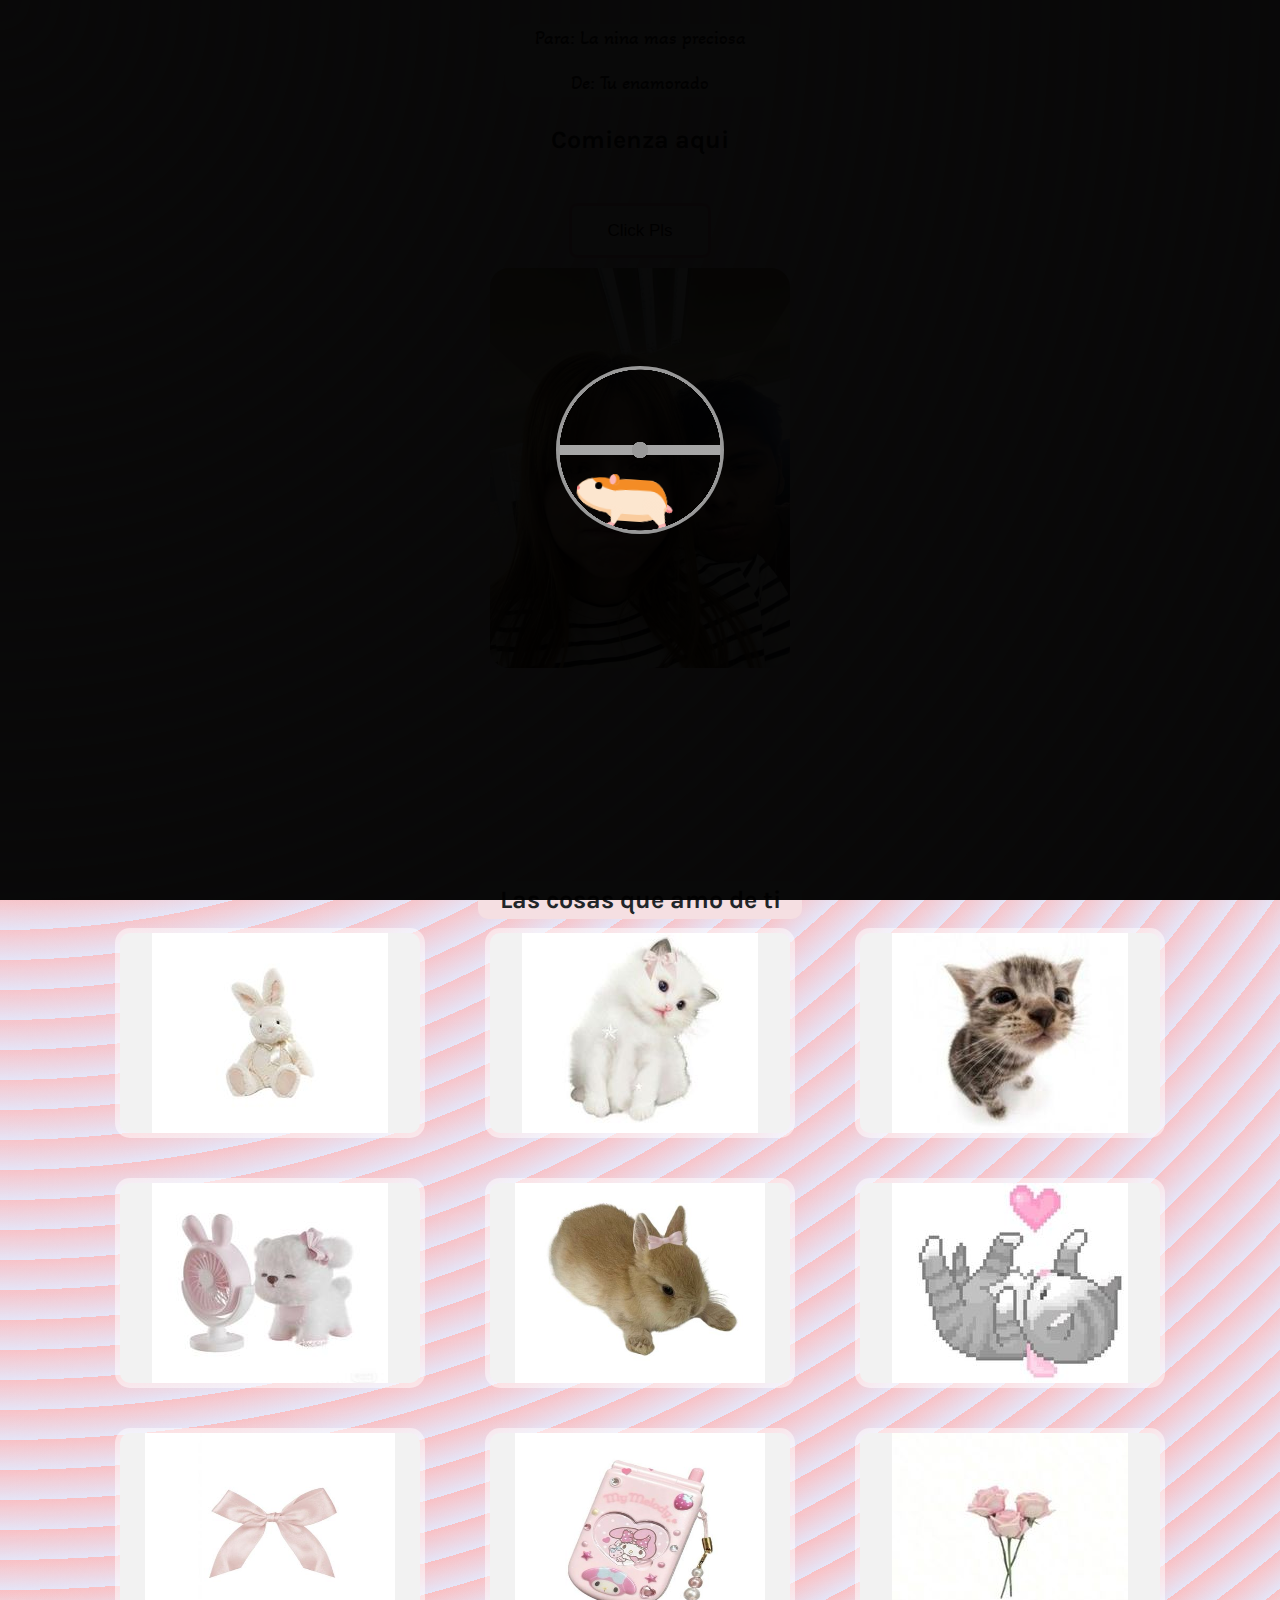
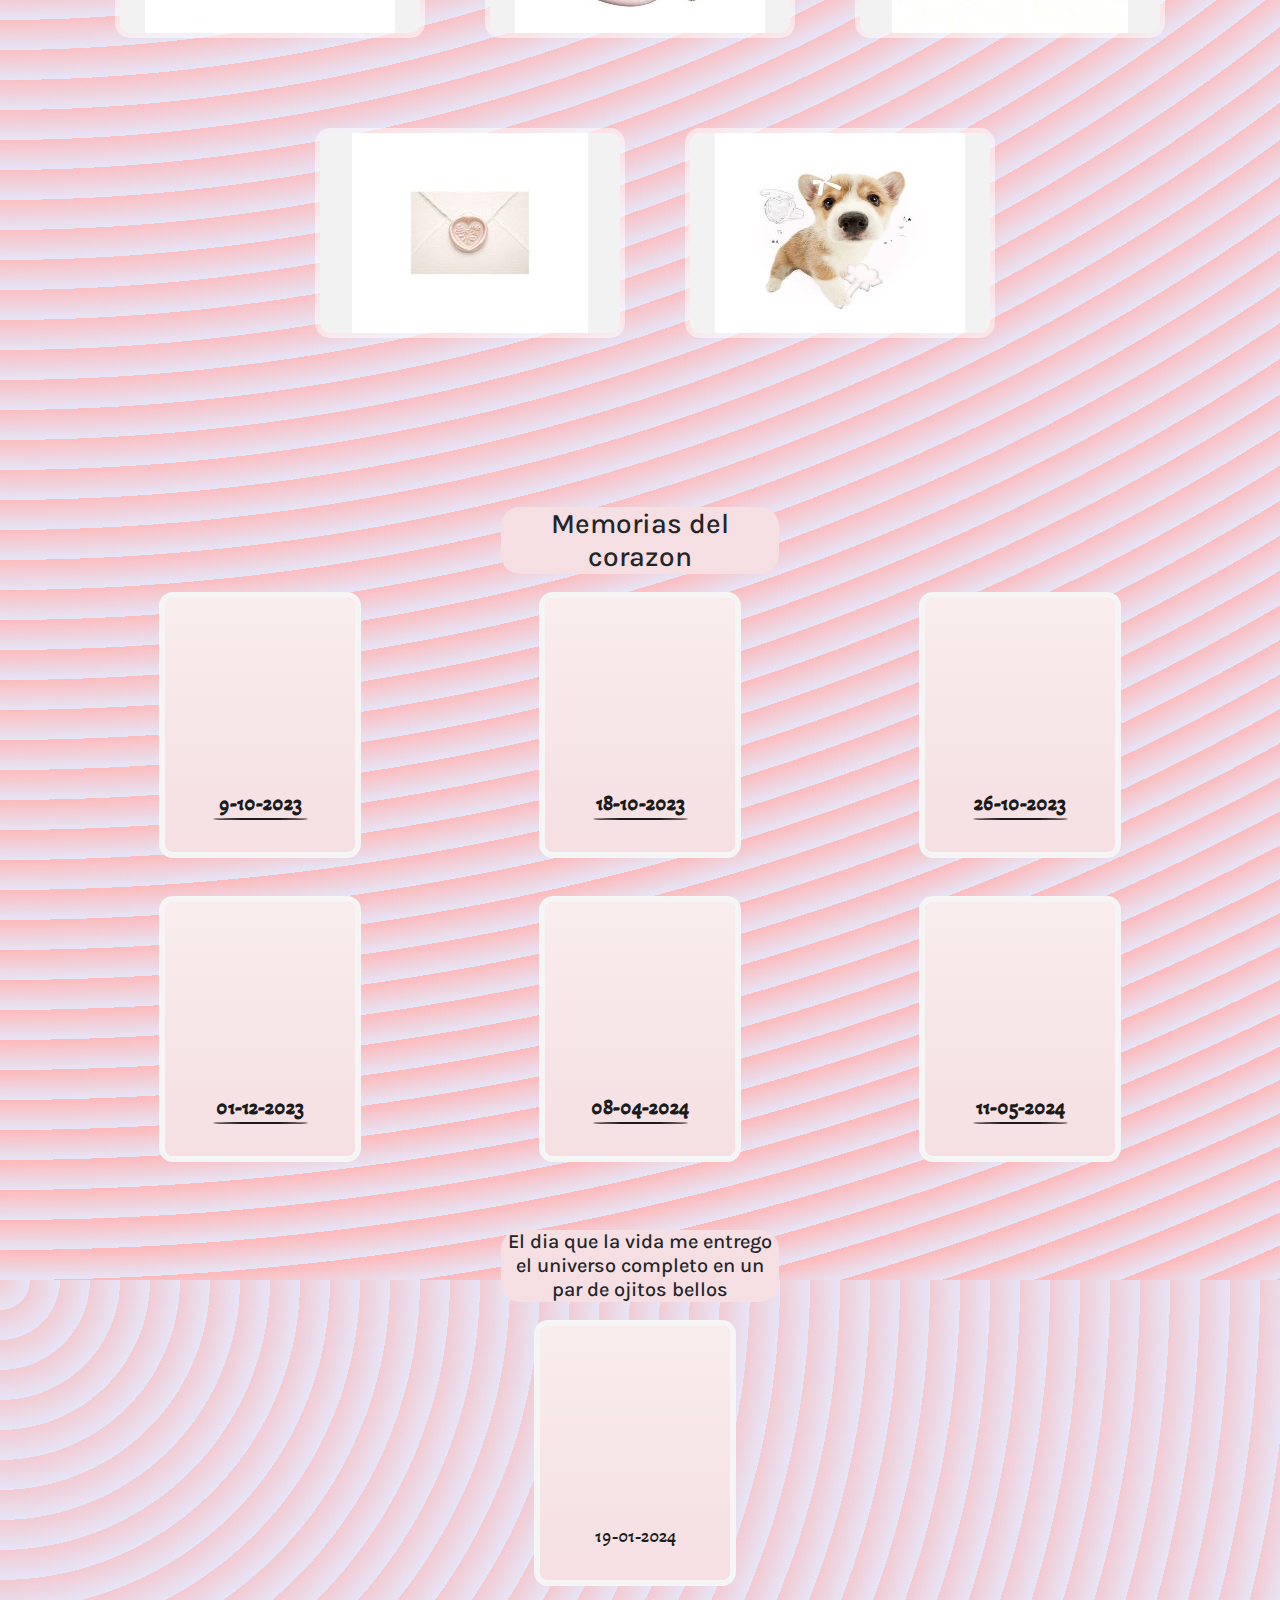
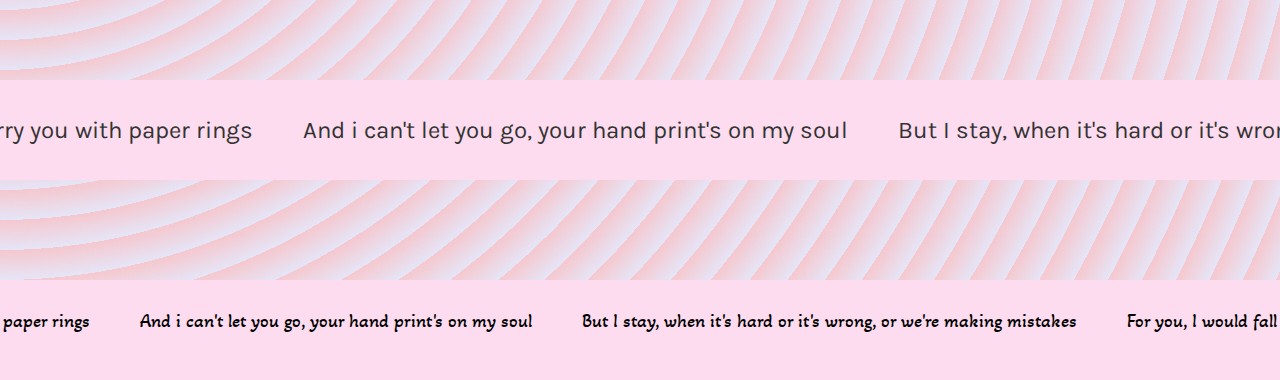
==== index.html @ 6e36f14a "update 1" ====
<!DOCTYPE html>
<html lang="es">
<head>
    <meta charset="UTF-8">
    <meta name="viewport" content="width=device-width, initial-scale=1.0">
    <link href="https://stackpath.bootstrapcdn.com/bootstrap/4.5.2/css/bootstrap.min.css" rel="stylesheet">
    <link rel="stylesheet" href="styles.css">
    <style>
        @import url('https://fonts.googleapis.com/css2?family=Akaya+Kanadaka&display=swap');
        @import url('https://fonts.googleapis.com/css2?family=Karla:ital,wght@0,200..800;1,200..800&display=swap');
        @import url('https://fonts.googleapis.com/css2?family=Playwrite+GB+S:ital,wght@0,300;1,300&display=swap');

    </style>
    <title>Like Daylight</title>
</head>
<body>

  <div id="welcome-screen" class="welcome-screen">
    <div aria-label="Orange and tan hamster running in a metal wheel" role="img" class="wheel-and-hamster">
        <div class="wheel"></div>
        <div class="hamster">
            <div class="hamster__body">
                <div class="hamster__head">
                    <div class="hamster__ear"></div>
                    <div class="hamster__eye"></div>
                    <div class="hamster__nose"></div>
                </div>
                <div class="hamster__limb hamster__limb--fr"></div>
                <div class="hamster__limb hamster__limb--fl"></div>
                <div class="hamster__limb hamster__limb--br"></div>
                <div class="hamster__limb hamster__limb--bl"></div>
                <div class="hamster__tail"></div>
            </div>
        </div>
        <div class="spoke"></div>
    </div>
</div>




    <div class="container"> 
        <body>
            <div id="welcome-screen" class="welcome-screen">
                <div aria-label="Orange and tan hamster running in a metal wheel" role="img" class="wheel-and-hamster">
                    <div class="wheel"></div>
                    <div class="hamster">
                        <div class="hamster__body">
                            <div class="hamster__head">
                                <div class="hamster__ear"></div>
                                <div class="hamster__eye"></div>
                                <div class="hamster__nose"></div>
                            </div>
                            <div class="hamster__limb hamster__limb--fr"></div>
                            <div class="hamster__limb hamster__limb--fl"></div>
                            <div class="hamster__limb hamster__limb--br"></div>
                            <div class="hamster__limb hamster__limb--bl"></div>
                            <div class="hamster__tail"></div>
                        </div>
                    </div>
                    <div class="spoke"></div>
                </div>
            </div>

<div class="container">
    <header class="text-center my-4">
        <div id="parade">
        <p>Para: La nina mas preciosa</p>
        <p>De: Tu enamorado</p>
        </div>
    </header>
    <div>
        <div>
            <header id="comienzo" class="text-center my-4">Comienza aqui</header>
        </div>
    </div> 
<div style="text-align: center;">
  <button id="myBtn">
    Click Pls
    <div class="star-1">
      <svg
        xmlns="http://www.w3.org/2000/svg"
        xml:space="preserve"
        version="1.1"
        style="shape-rendering:geometricPrecision; text-rendering:geometricPrecision; image-rendering:optimizeQuality; fill-rule:evenodd; clip-rule:evenodd"
        viewBox="0 0 784.11 815.53"
        xmlns:xlink="http://www.w3.org/1999/xlink"
      >
        <defs></defs>
        <g id="Layer_x0020_1">
          <metadata id="CorelCorpID_0Corel-Layer"></metadata>
          <path
            class="fil0"
            d="M392.05 0c-20.9,210.08 -184.06,378.41 -392.05,407.78 207.96,29.37 371.12,197.68 392.05,407.74 20.93,-210.06 184.09,-378.37 392.05,-407.74 -207.98,-29.38 -371.16,-197.69 -392.06,-407.78z"
          ></path>
        </g>
      </svg>
    </div>
    <div class="star-2">
      <svg
        xmlns="http://www.w3.org/2000/svg"
        xml:space="preserve"
        version="1.1"
        style="shape-rendering:geometricPrecision; text-rendering:geometricPrecision; image-rendering:optimizeQuality; fill-rule:evenodd; clip-rule:evenodd"
        viewBox="0 0 784.11 815.53"
        xmlns:xlink="http://www.w3.org/1999/xlink"
      >
        <defs></defs>
        <g id="Layer_x0020_1">
          <metadata id="CorelCorpID_0Corel-Layer"></metadata>
          <path
            class="fil0"
            d="M392.05 0c-20.9,210.08 -184.06,378.41 -392.05,407.78 207.96,29.37 371.12,197.68 392.05,407.74 20.93,-210.06 184.09,-378.37 392.05,-407.74 -207.98,-29.38 -371.16,-197.69 -392.06,-407.78z"
          ></path>
        </g>
      </svg>
    </div>
    <div class="star-3">
      <svg
        xmlns="http://www.w3.org/2000/svg"
        xml:space="preserve"
        version="1.1"
        style="shape-rendering:geometricPrecision; text-rendering:geometricPrecision; image-rendering:optimizeQuality; fill-rule:evenodd; clip-rule:evenodd"
        viewBox="0 0 784.11 815.53"
        xmlns:xlink="http://www.w3.org/1999/xlink"
      >
        <defs></defs>
        <g id="Layer_x0020_1">
          <metadata id="CorelCorpID_0Corel-Layer"></metadata>
          <path
            class="fil0"
            d="M392.05 0c-20.9,210.08 -184.06,378.41 -392.05,407.78 207.96,29.37 371.12,197.68 392.05,407.74 20.93,-210.06 184.09,-378.37 392.05,-407.74 -207.98,-29.38 -371.16,-197.69 -392.06,-407.78z"
          ></path>
        </g>
      </svg>
    </div>
    <div class="star-4">
      <svg
        xmlns="http://www.w3.org/2000/svg"
        xml:space="preserve"
        version="1.1"
        style="shape-rendering:geometricPrecision; text-rendering:geometricPrecision; image-rendering:optimizeQuality; fill-rule:evenodd; clip-rule:evenodd"
        viewBox="0 0 784.11 815.53"
        xmlns:xlink="http://www.w3.org/1999/xlink"
      >
        <defs></defs>
        <g id="Layer_x0020_1">
          <metadata id="CorelCorpID_0Corel-Layer"></metadata>
          <path
            class="fil0"
            d="M392.05 0c-20.9,210.08 -184.06,378.41 -392.05,407.78 207.96,29.37 371.12,197.68 392.05,407.74 20.93,-210.06 184.09,-378.37 392.05,-407.74 -207.98,-29.38 -371.16,-197.69 -392.06,-407.78z"
          ></path>
        </g>
      </svg>
    </div>
    <div class="star-5">
      <svg
        xmlns="http://www.w3.org/2000/svg"
        xml:space="preserve"
        version="1.1"
        style="shape-rendering:geometricPrecision; text-rendering:geometricPrecision; image-rendering:optimizeQuality; fill-rule:evenodd; clip-rule:evenodd"
        viewBox="0 0 784.11 815.53"
        xmlns:xlink="http://www.w3.org/1999/xlink"
      >
        <defs></defs>
        <g id="Layer_x0020_1">
          <metadata id="CorelCorpID_0Corel-Layer"></metadata>
          <path
            class="fil0"
            d="M392.05 0c-20.9,210.08 -184.06,378.41 -392.05,407.78 207.96,29.37 371.12,197.68 392.05,407.74 20.93,-210.06 184.09,-378.37 392.05,-407.74 -207.98,-29.38 -371.16,-197.69 -392.06,-407.78z"
          ></path>
        </g>
      </svg>
    </div>
    <div class="star-6">
      <svg
        xmlns="http://www.w3.org/2000/svg"
        xml:space="preserve"
        version="1.1"
        style="shape-rendering:geometricPrecision; text-rendering:geometricPrecision; image-rendering:optimizeQuality; fill-rule:evenodd; clip-rule:evenodd"
        viewBox="0 0 784.11 815.53"
        xmlns:xlink="http://www.w3.org/1999/xlink"
      >
        <defs></defs>
        <g id="Layer_x0020_1">
          <metadata id="CorelCorpID_0Corel-Layer"></metadata>
          <path
            class="fil0"
            d="M392.05 0c-20.9,210.08 -184.06,378.41 -392.05,407.78 207.96,29.37 371.12,197.68 392.05,407.74 20.93,-210.06 184.09,-378.37 392.05,-407.74 -207.98,-29.38 -371.16,-197.69 -392.06,-407.78z"
          ></path>
        </g>
      </svg>
    </div>
  </button>
</div>
<div id="myModal" class="modal">
  <div class="modal-content">
      <span class="close"></span>
      <p class="carta">Luz de mis dias. <br> <br>
        Te amo, tan solo son dos palabras que le han dado sentido a mi vida. Meses atras pudiera 
        haber leido esas palabras, y ninguna emocion abrazaria mi cuerpo, sin embargo ahora todo es
        diferente, dos palabras tomaron un significado tan grande e importante en mi corazon, porque salieron 
        de la voz de la mujer mas bella, inteligente, valiente, y preciosa de pies a cabeza. 
        Amarte es mas que una emocion, mas que una experiencia, mas que un sentimiento, ha sobrepasado todas las dimensiones
        existentes que es dificil explicar con exactitud el sentir de mi corazon al saber que te ama. 
        Si pudiera dar una definicion al como es estar en el cielo, solo tendria que sentarme a tu lado 
        y tomarte de la mano y mirarte a los ojos. <br>
        Han sido 9 meses desde que ese sentimiento invade mi alma, pero fueron suficientes 
        para darle a entender a mi corazon que eres el amor de mi vida. Desde el primer segundo 
        no caben dudas en mi, que me hagan dudar si quiero estar a tu lado hasta mi ulitmo dia aqui 
        en la tierra y en la eterna existencia. <br>
        Amarte por el resto de la eternidad no fue mi eleccion, fue mi destino, porque en ti encontre
        mas de lo que pude haber buscado. Encontre el corazon mas puro y noble, encontre a esa niña 
        pequeña que es tan lindo y tan facil de amar, encontre esos ojitos que se llenan de brillo cada que siente una emocion.
        Encontre los cachetitos mas golditos, apachurrables y bellos del universo, de cuales me he enamorado 
        perdidamente, encontre al amor hecho persona. Encontre al amor de mi vida.
        <br>
        Mi amochis, quiero pasar una eternidad a tu lado, prometo amarte sea cual sea la circunstancia, 
        amarte perdidamente, prometo quedarme aqui siempre.
        <br>
        <br>
        Te amo. 
        <br>
        <br>
        <br>
        Uriel

      </p>
  </div>
</div>

<div class="text-center">
    <img src="img/us.jpg" class="img-fluid" id="us" alt="">
</div>

<div class="text-center">
    <iframe style="border-radius:12px" src="https://open.spotify.com/embed/playlist/7jI9BRJhokbupntUz6KzYT?utm_source=generator" width="50%" height="152" frameBorder="0" allowfullscreen="" allow="autoplay; clipboard-write; encrypted-media; fullscreen; picture-in-picture" loading="lazy"></iframe>
</div>

<div>
    <div>
        <header id="lcqat" class="text-center my-4">Las cosas que amo de ti</header>
    </div>
</div>

<div class="row">
    <div class="col-sm-12 col-md-6 col-lg-4">
        <div class="card1">
            <img id="conejo" src="/img/conejo.jpg" alt="">
            <div class="card__content">
              <p class="card__title">Tus Ojitos</p>
              <p class="card__description">El color y el brillo de tus ojitos, me obligaron a no ver mas las estrellas, porque ahora tus ojos son incluso mas hermosos.</p>
            </div>
          </div>
    </div>

    <div class="col-sm-12 col-md-6 col-lg-4">
        <div class="card2">
            <img id="gatope2" src="/img/gatope2.jpg" alt="">
            <div class="card__content">
              <p class="card__title">Tus Labios</p>
              <p class="card__description">Tus labios rositas, tan espnjosos, tan lindos, estoy tan enamorado de ellos, que quiero besarlos por el resto de mi vida</p>
            </div>
          </div>
    </div>

    <div class="col-sm-12 col-md-6 col-lg-4">
        <div class="card3">
            <img id="elgatope" src="/img/elgatope.jpg" alt="">
            <div class="card__content">
              <p class="card__title">Tu sencillez</p>
              <p class="card__description">Tu capacidad de ser tan sencilla, tan noble, tan linda siempre, me tiene cautivado desde el primer segundo que te conozco</p>
            </div>
          </div>
    </div>
</div>

<div class="row">
    <div class="col-sm-12 col-md-6 col-lg-4">
        <div class="card4">
            <img id="epespejo" src="/img/epespejo.jpg" alt="">
            <div class="card__content">
              <p class="card__title">Tu inteligencia</p>
              <p class="card__description">Indudablemente tu inteligencia es algo que amo de ti, porque erez capaz de todo, y no hay nada que te impida cumplir tus deseos y metas</p>
            </div>
          </div>
    </div>
    <div class="col-sm-12 col-md-6 col-lg-4">
        <div class="card5">
            <img id="conejope" src="/img/conejope.jpg" alt="" style="width: 250px; ">
            <div class="card__content">
              <p class="card__title">Tu cabello</p>
              <p class="card__description">La razon por la cual cai perdidamente enamorado de ti. Tu cabello precioso, que parecen rayitos de luz, fue la razon por la que decidi entregar mi corazon en tus manos</p>
            </div>
          </div>
    </div>
    <div class="col-sm-12 col-md-6 col-lg-4">
        <div class="card6">
            <img id="gatojugando" src="/img/gatojugando.jpg" alt="">
            <div class="card__content">
              <p class="card__title">Tu panchis</p>
              <p class="card__description">Amo tu panchis, la amo mucho, me gusta mucho agarrartela, apretarte, hacerte cosquillas.</p>
            </div>
          </div>
    </div>
</div>

<div class="row">
    <div class="col-sm-12 col-md-6 col-lg-4">
        <div class="card7">
            <img id="mono" src="/img/mono.jpg" alt="" style="width: 250px; height: 200px;">
            <div class="card__content">
              <p class="card__title">Tu voz</p>
              <p class="card__description">Tu voz tan dulce y encantadora, capaz de enamorar a cualquiera en el mundo, es algo que me encanta de ti.</p>
            </div>
          </div>
    </div>
    <div class="col-sm-12 col-md-6 col-lg-4">
        <div class="card8">
            <img id="telefono" src="/img/telefono.jpg" alt="" style="width: 250px; height: 200px;">
            <div class="card__content">
              <p class="card__title">Tu sonrisa</p>
              <p class="card__description">La sonrisa mas bonita en el universo, que ha sido capaz de iluminar cada uno de mis dias, puedo adorarla por el resto de mi vida</p>
            </div>
          </div>
    </div>
    <div class="col-sm-12 col-md-6 col-lg-4">
        <div class="card9">
            <img id="rosas" src="/img/rosas.jpg" alt="">
            <div class="card__content">
              <p class="card__title">Tus cachetitos</p>
              <p class="card__description">Mi parte favorita jeje, no hay cachetitos mas golditos, hemochos, y tan suaves en este mundo como los tuyos, quiero apachurrarlos y besarlos siempre.</p>
            </div>
          </div>
    </div>
</div>

<div style="position: relative; left: 200px;" class="row">
    <div class="col-sm-12 col-md-6 col-lg-4">
        <div class="card10">
            <img id="carta" src="/img/carta.jpg" alt="">
            <div class="card__content">
              <p class="card__title">Tu corazon</p>
              <p class="card__description">Sin dudar, el corazon mas puro, noble, brillante, maravilloso, precioso y bonito, esta en ti, prometo cuidarlo, y estar siempre a tu lado.</p>
            </div>
          </div>
    </div>
    <div class="col-sm-12 col-md-6 col-lg-4">
        <div class="card11">
            <img id="perrope" src="/img/perrope.jpg" alt="" style="width: 250px; height: 200px;">
            <div class="card__content">
              <p class="card__title">A ti</p>
              <p class="card__description">Todo mi amor se resume a ti, por que te amo a ti solamente, amo cada parte de ti, lo que eres y lo que no eres, amo cada parte de tu alma y de tu ser, amo todo lo que pueda tratarse de ti, amo la vida porque eres parte de ella, te amo a ti.</p>
            </div>
          </div>
    </div>
</div>













</div>


<div class="container-2">
    <header class="text-center my-4">
        <div id="memdelcora">   
            <h3>Memorias del corazon</h3>
        </div>
    </header>


    <div class="row">
        <div class="col-sm-12 col-md-6 col-lg-4">
            <div class="memoria1">
                <div class="card-front">
                  <p class="title">9-10-2023</p>
                </div>
                <div class="card-back">
                  <img id="rec" src="/img/rec1.jpg" alt="">
                </div>
              </div>
        </div>
        <div class="col-sm-12 col-md-6 col-lg-4">
            <div class="memoria2">
                <div class="card-front">
                  <p class="title">18-10-2023</p>
                </div>
                <div class="card-back">
                  <img id="rec" src="/img/rec2.jpg" alt="">
                </div>
              </div>
        </div>
        <div class="col-sm-12 col-md-6 col-lg-4">
            <div class="memoria3">
                <div class="card-front">
                  <p class="title">26-10-2023</p>
                </div>
                <div class="card-back">
                  <img id="rec" src="/img/rec3.jpg" alt="">
                </div>
              </div>
        </div>
    </div>

    <div class="row">
        <div class="col-sm-12 col-md-6 col-lg-4">
          <div class="memoria4">
            <div class="card-front">
              <p class="title">01-12-2023</p>
            </div>
            <div class="card-back">
              <img id="rec" src="/img/rec4.jpg" alt="">
            </div>
          </div>
        </div>
        <div class="col-sm-12 col-md-6 col-lg-4">
          <div class="memoria5">
            <div class="card-front">
              <p class="title">08-04-2024</p>
            </div>
            <div class="card-back">
              <img id="rec" src="/img/rec5.jpg" alt="">
            </div>
          </div>
        </div>
        <div class="col-sm-12 col-md-6 col-lg-4">
          <div class="memoria6">
            <div class="card-front">
              <p class="title">11-05-2024</p>
            </div>
            <div class="card-back">
              <img id="rec" src="/img/rec6.jpg" alt="">
            </div>
          </div>
        </div>
    </div>
    <header style="position: relative; top: 100px;" class="text-center my-4">
      <div id="memdelcora">   
          <h5>El dia que la vida me entrego el universo completo en un par de ojitos bellos</h5>
      </div>
  </header>
  <div class="row">
  <div class="col-sm-12 col-md-6 col-lg-4">
    <div style="position: relative; " class="memoria7 ">
      <div class="card-front">
        <p class="tittle">19-01-2024</p>
      </div>
      <div class="card-back" style="display: flex; justify-content: center; align-items: center; height: 100%;">
        <img id="rec" src="img/rec7.jpg" alt="">
      </div>
    </div>
  </div>
</div>

<div class="row">
  <div class="col-sm-12 col-md-6 col-sm-12">
    <div class="slider-container">
      <div class="slider-text">
        <span id="sli" >I like shiny things but I'd marry you with paper rings</span>
        <span id="sli" >And i can't let you go, your hand print's on my soul</span>
        <span id="sli" >But I stay, when it's hard or it's wrong, or we're making mistakes</span>
        <span id="sli" >For you, I would fall from grace just to touch your face</span>
        <span id="sli" >All these people think love's for show, but I would die for you in secret</span>
        <span id="sli" >No more keepin' score now, I just keep you warm</span>
        <span id="sli" >And at every table, I'll save you a seat</span>
        <span id="sli" >I'm a fire and I'll keep your brittle heart warm if your cascade ocean wave blues come</span>
        <span id="sli" >Your'e my best friend</span>
        <span id="sli">I remember how we felt sitting by the water and every time I look at you. It's like the first time</span>
        <span id="sli">You can hear in ths silence. You can feel it on the way home. You can see it with the lights out</span>
        <span id="sli">And I know I make the same mistakes every time, bridges burn, I never learn, at least I did one thing</span>
        <span id="sli">I want to wear his initial on a chain round my neck, chain round my neck... not because he owns me, but 'cause he really knows me</span>
        <span id="sli">Squeeze my hand three times in the back of the taxi</span>
        <span id="sli">Can I go where you go? Can we always be this close?</span>
        <span id="sli">With your boots beneath my bed... forever is the sweetest con</span>
        <span id="sli">And all at once you are the one I have been waiting for, king of my heart, body and soul</span>
        <span id="sli">I hope I never lose you, hope it never ends, I'd never walk Cornelia Street again</span>
        <span id="sli">I once believed love would be burning red, but it's golden</span>
        <span id="sli">One single thread of gold tied me to you</span>
        <span id="sli">Please don't ever become a stranger who's laugh I could recognize anywhere</span>
        <span id="sli">Have I LOVE you twenty seconds or twenty years?</span>
        <span id="sli">All I know is a new found grace. All my days I'll know your face</span>
        <span id="sli">Long live the walls we crashed through, I had the time of my life with you</span>
        <span id="sli">My house of stone, your ivy grows, and now I'm covered in you</span>
        <span id="sli">Don't want no other shade of blue but you</span>
        <span id="sli">Say my name and everything just stops</span>
        <span id="sli">Baby all at once this is enough</span>
        <span id="sli">I'd like to hangout with you for my whole life</span>
        <span id="sli">Even in my worst times, you could see the best in me</span>
        <span id="sli">I had the best day with you today</span>
        <span id="sli">My waves meet you shore, ever and evermore</span>
        <span id="sli">I don't wanna think of anything else now that I thought of you</span>
        <span id="sli">All's well that ends well to end up with you</span>
    
      </div>
    </div>
  </div>
</div>

<div class="row">
  <div class="col-sm-12 col-md-6 col-sm-12">
    <div id="text-slider-container">
      <div id="text-slider">
        <p id="sli" >I like shiny things but I'd marry you with paper rings</p>
        <p id="sli" >And i can't let you go, your hand print's on my soul</p>
        <p id="sli" >But I stay, when it's hard or it's wrong, or we're making mistakes</p>
        <p id="sli" >For you, I would fall from grace just to touch your face</p>
        <p id="sli" >All these people think love's for show, but I would die for you in secret</p>
        <p id="sli" >No more keepin' score now, I just keep you warm</p>
        <p id="sli" >And at every table, I'll save you a seat</pan>
        <p id="sli" >I'm a fire and I'll keep your brittle heart warm if your cascade ocean wave blues come</>
        <p id="sli" >Your'e my best friend</p>
        <p id="sli">I remember how we felt sitting by the water and every time I look at you. It's like the first time</p>
        <p id="sli">You can hear in ths silence. You can feel it on the way home. You can see it with the lights out</p>
        <p id="sli">And I know I make the same mistakes every time, bridges burn, I never learn, at least I did one thing</p>
        <p id="sli">I want to wear his initial on a chain round my neck, chain round my neck... not because he owns me, but 'cause he really knows me</p>
        <p id="sli">Squeeze my hand three times in the back of the taxi</p>
        <p id="sli">Can I go where you go? Can we always be this close?</p>
        <p id="sli">With your boots beneath my bed... forever is the sweetest con</p>
        <p id="sli">And all at once you are the one I have been waiting for, king of my heart, body and soul</p>
        <p id="sli">I hope I never lose you, hope it never ends, I'd never walk Cornelia Street again</p>
        <p id="sli">I once believed love would be burning red, but it's golden</p>
        <p id="sli">One single thread of gold tied me to you</p>
        <p id="sli">Please don't ever become a stranger who's laugh I could recognize anywhere</span>
        <p id="sli">Have I LOVE you twenty seconds or twenty years?</>
        <p id="sli">All I know is a new found grace. All my days I'll know your face</>
        <p id="sli">Long live the walls we crashed through, I had the time of my life with you</>
        <p id="sli">My house of stone, your ivy grows, and now I'm covered in you</p>
        <p id="sli">Don't want no other shade of blue but you</p>
        <p id="sli">Say my name and everything just stops</p>
        <p id="sli">Baby all at once this is enough</p>
        <p id="sli">I'd like to hangout with you for my whole life</>
        <p id="sli">Even in my worst times, you could see the best in me</>
        <p id="sli">I had the best day with you today</p>
        <p id="sli">My waves meet you shore, ever and evermore</p>
        <p id="sli">I don't wanna think of anything else now that I thought of you</p>
        <p id="sli">All's well that ends well to end up with you</p>
      </div>
    </div>
    </div>
  </div>
</div>






</div>





<script src="https://code.jquery.com/jquery-3.5.1.slim.min.js"></script>
<script src="https://cdn.jsdelivr.net/npm/bootstrap@4.5.2/dist/js/bootstrap.bundle.min.js"></script>

<script>
  // Modal
var modal = document.getElementById("myModal");
var btn = document.getElementById("myBtn");
var span = document.getElementsByClassName("close")[0];

btn.onclick = function() {
    modal.style.display = "block";
}

span.onclick = function() {
    modal.style.display = "none";
}

window.onclick = function(event) {
    if (event.target == modal) {
        modal.style.display = "none";
    }
}
</script>

<script src="script.js"></script>





















</body>
</html>
---- styles.css ----
#parade{
    background-color: #f5dfe2;
    width: 25%;
    border-radius: 16px;
    text-align: center;
    font-size: 15px;
    margin: auto;
}
/* From Uiverse.io by MuhammadHasann */ 
button {
    position: relative;
    padding: 12px 35px;
    background: #fec195;
    font-size: 17px;
    font-weight: 500;
    color: #181818;
    border: 3px solid #fec195;
    border-radius: 8px;
    box-shadow: 0 0 0 #fec1958c;
    transition: all 0.3s ease-in-out;
    cursor: pointer;
  }
  
  .star-1 {
    position: absolute;
    top: 20%;
    left: 20%;
    width: 25px;
    height: auto;
    filter: drop-shadow(0 0 0 #fffdef);
    z-index: -5;
    transition: all 1s cubic-bezier(0.05, 0.83, 0.43, 0.96);
  }
  
  .star-2 {
    position: absolute;
    top: 45%;
    left: 45%;
    width: 15px;
    height: auto;
    filter: drop-shadow(0 0 0 #fffdef);
    z-index: -5;
    transition: all 1s cubic-bezier(0, 0.4, 0, 1.01);
  }
  
  .star-3 {
    position: absolute;
    top: 40%;
    left: 40%;
    width: 5px;
    height: auto;
    filter: drop-shadow(0 0 0 #fffdef);
    z-index: -5;
    transition: all 1s cubic-bezier(0, 0.4, 0, 1.01);
  }
  
  .star-4 {
    position: absolute;
    top: 20%;
    left: 40%;
    width: 8px;
    height: auto;
    filter: drop-shadow(0 0 0 #fffdef);
    z-index: -5;
    transition: all 0.8s cubic-bezier(0, 0.4, 0, 1.01);
  }
  
  .star-5 {
    position: absolute;
    top: 25%;
    left: 45%;
    width: 15px;
    height: auto;
    filter: drop-shadow(0 0 0 #fffdef);
    z-index: -5;
    transition: all 0.6s cubic-bezier(0, 0.4, 0, 1.01);
  }
  
  .star-6 {
    position: absolute;
    top: 5%;
    left: 50%;
    width: 5px;
    height: auto;
    filter: drop-shadow(0 0 0 #fffdef);
    z-index: -5;
    transition: all 0.8s ease;
  }
  
  button:hover {
    background: transparent;
    color: #fec195;
    box-shadow: 0 0 25px #fec1958c;
  }
  
  button:hover .star-1 {
    position: absolute;
    top: -80%;
    left: -30%;
    width: 25px;
    height: auto;
    filter: drop-shadow(0 0 10px #fffdef);
    z-index: 2;
  }
  
  button:hover .star-2 {
    position: absolute;
    top: -25%;
    left: 10%;
    width: 15px;
    height: auto;
    filter: drop-shadow(0 0 10px #fffdef);
    z-index: 2;
  }
  
  button:hover .star-3 {
    position: absolute;
    top: 55%;
    left: 25%;
    width: 5px;
    height: auto;
    filter: drop-shadow(0 0 10px #fffdef);
    z-index: 2;
  }
  
  button:hover .star-4 {
    position: absolute;
    top: 30%;
    left: 80%;
    width: 8px;
    height: auto;
    filter: drop-shadow(0 0 10px #fffdef);
    z-index: 2;
  }
  
  button:hover .star-5 {
    position: absolute;
    top: 25%;
    left: 115%;
    width: 15px;
    height: auto;
    filter: drop-shadow(0 0 10px #fffdef);
    z-index: 2;
  }
  
  button:hover .star-6 {
    position: absolute;
    top: 5%;
    left: 60%;
    width: 5px;
    height: auto;
    filter: drop-shadow(0 0 10px #fffdef);
    z-index: 2;
  }
  
  .fil0 {
    fill: #fffdef;
  }
  #us{
    width: 300px;
    position: relative;
    top: 30px;
    border-radius: 19px;
  }
  iframe{
    position: relative;
    top: 50px;
  }
  #lcqat{
    position: relative;
    top: 60px;
    background-color: #f5dfe2;
    width: 30%;
    margin: auto;
    border-radius: 10px;
  }
  .card1 {
    margin: auto;
    top: 50px;
    position: relative;
    width: 300px;
    height: 200px;
    background-color: #f2f2f2;
    border-radius: 10px;
    display: flex;
    align-items: center;
    justify-content: center;
    overflow: hidden;
    perspective: 1000px;
    box-shadow: 0 0 0 5px #ffffff80;
    transition: all 0.6s cubic-bezier(0.175, 0.885, 0.32, 1.275);
  }
  
  .card1 svg {
    width: 48px;
    fill: #333;
    transition: all 0.6s cubic-bezier(0.175, 0.885, 0.32, 1.275);
  }
  
  .card1:hover {
    transform: scale(1.05);
    box-shadow: 0 8px 16px rgba(255, 255, 255, 0.2);
  }
  
  .card__content {
    position: absolute;
    top: 0;
    left: 0;
    width: 100%;
    height: 100%;
    padding: 20px;
    box-sizing: border-box;
    background-color: #f2f2f2;
    transform: rotateX(-90deg);
    transform-origin: bottom;
    transition: all 0.6s cubic-bezier(0.175, 0.885, 0.32, 1.275);
  }
  
  .card1:hover .card__content {
    transform: rotateX(0deg);
  }
  
  .card__title {
    margin: 0;
    font-size: 24px;
    color: #333;
    font-weight: 700;
  }
  
  .card1:hover svg {
    scale: 0;
  }
  
  .card__description {
    margin: 10px 0 0;
    font-size: 14px;
    color: #777;
    line-height: 1.4;
  }
  .card2 {
    margin: auto;
    top: 50px;
    position: relative;
    width: 300px;
    height: 200px;
    background-color: #f2f2f2;
    border-radius: 10px;
    display: flex;
    align-items: center;
    justify-content: center;
    overflow: hidden;
    perspective: 1000px;
    box-shadow: 0 0 0 5px #ffffff80;
    transition: all 0.6s cubic-bezier(0.175, 0.885, 0.32, 1.275);
  }
  
  .card2 svg {
    width: 48px;
    fill: #333;
    transition: all 0.6s cubic-bezier(0.175, 0.885, 0.32, 1.275);
  }
  
  .card2:hover {
    transform: scale(1.05);
    box-shadow: 0 8px 16px rgba(255, 255, 255, 0.2);
  }
  
  .card__content {
    position: absolute;
    top: 0;
    left: 0;
    width: 100%;
    height: 100%;
    padding: 20px;
    box-sizing: border-box;
    background-color: #f2f2f2;
    transform: rotateX(-90deg);
    transform-origin: bottom;
    transition: all 0.6s cubic-bezier(0.175, 0.885, 0.32, 1.275);
  }
  
  .card2:hover .card__content {
    transform: rotateX(0deg);
  }
  
  .card__title {
    margin: 0;
    font-size: 24px;
    color: #333;
    font-weight: 700;
  }
  
  .card2:hover svg {
    scale: 0;
  }
  
  .card__description {
    margin: 10px 0 0;
    font-size: 14px;
    color: #777;
    line-height: 1.4;
  }
  .card3 {
    margin: auto;
    top: 50px;
    position: relative;
    width: 300px;
    height: 200px;
    background-color: #f2f2f2;
    border-radius: 10px;
    display: flex;
    align-items: center;
    justify-content: center;
    overflow: hidden;
    perspective: 1000px;
    box-shadow: 0 0 0 5px #ffffff80;
    transition: all 0.6s cubic-bezier(0.175, 0.885, 0.32, 1.275);
  }
  
  .card3 svg {
    width: 48px;
    fill: #333;
    transition: all 0.6s cubic-bezier(0.175, 0.885, 0.32, 1.275);
  }
  
  .card3:hover {
    transform: scale(1.05);
    box-shadow: 0 8px 16px rgba(255, 255, 255, 0.2);
  }
  
  .card__content {
    position: absolute;
    top: 0;
    left: 0;
    width: 100%;
    height: 100%;
    padding: 20px;
    box-sizing: border-box;
    background-color: #f2f2f2;
    transform: rotateX(-90deg);
    transform-origin: bottom;
    transition: all 0.6s cubic-bezier(0.175, 0.885, 0.32, 1.275);
  }
  
  .card3:hover .card__content {
    transform: rotateX(0deg);
  }
  
  .card__title {
    margin: 0;
    font-size: 24px;
    color: #333;
    font-weight: 700;
  }
  
  .card3:hover svg {
    scale: 0;
  }
  
  .card__description {
    margin: 10px 0 0;
    font-size: 14px;
    color: #777;
    line-height: 1.4;
  }
  .card4 {
    margin: auto;
    top: 100px;
    position: relative;
    width: 300px;
    height: 200px;
    background-color: #f2f2f2;
    border-radius: 10px;
    display: flex;
    align-items: center;
    justify-content: center;
    overflow: hidden;
    perspective: 1000px;
    box-shadow: 0 0 0 5px #ffffff80;
    transition: all 0.6s cubic-bezier(0.175, 0.885, 0.32, 1.275);
  }
  
  .card4 svg {
    width: 48px;
    fill: #333;
    transition: all 0.6s cubic-bezier(0.175, 0.885, 0.32, 1.275);
  }
  
  .card4:hover {
    transform: scale(1.05);
    box-shadow: 0 8px 16px rgba(255, 255, 255, 0.2);
  }
  
  .card__content {
    position: absolute;
    top: 0;
    left: 0;
    width: 100%;
    height: 100%;
    padding: 20px;
    box-sizing: border-box;
    background-color: #f2f2f2;
    transform: rotateX(-90deg);
    transform-origin: bottom;
    transition: all 0.6s cubic-bezier(0.175, 0.885, 0.32, 1.275);
  }
  
  .card4:hover .card__content {
    transform: rotateX(0deg);
  }
  
  .card__title {
    margin: 0;
    font-size: 24px;
    color: #333;
    font-weight: 700;
  }
  
  .card4:hover svg {
    scale: 0;
  }
  
  .card__description {
    margin: 10px 0 0;
    font-size: 14px;
    color: #777;
    line-height: 1.4;
  }
  .card5 {
    margin: auto;
    top: 100px;
    position: relative;
    width: 300px;
    height: 200px;
    background-color: #f2f2f2;
    border-radius: 10px;
    display: flex;
    align-items: center;
    justify-content: center;
    overflow: hidden;
    perspective: 1000px;
    box-shadow: 0 0 0 5px #ffffff80;
    transition: all 0.6s cubic-bezier(0.175, 0.885, 0.32, 1.275);
  }
  
  .card5 svg {
    width: 48px;
    fill: #333;
    transition: all 0.6s cubic-bezier(0.175, 0.885, 0.32, 1.275);
  }
  
  .card5:hover {
    transform: scale(1.05);
    box-shadow: 0 8px 16px rgba(255, 255, 255, 0.2);
  }
  
  .card__content {
    position: absolute;
    top: 0;
    left: 0;
    width: 100%;
    height: 100%;
    padding: 20px;
    box-sizing: border-box;
    background-color: #f2f2f2;
    transform: rotateX(-90deg);
    transform-origin: bottom;
    transition: all 0.6s cubic-bezier(0.175, 0.885, 0.32, 1.275);
  }
  
  .card5:hover .card__content {
    transform: rotateX(0deg);
  }
  
  .card__title {
    margin: 0;
    font-size: 24px;
    color: #333;
    font-weight: 700;
  }
  
  .card5:hover svg {
    scale: 0;
  }
  
  .card__description {
    margin: 10px 0 0;
    font-size: 14px;
    color: #777;
    line-height: 1.4;
  }
  .card6 {
    top: 100px;
    margin: auto;
    position: relative;
    width: 300px;
    height: 200px;
    background-color: #f2f2f2;
    border-radius: 10px;
    display: flex;
    align-items: center;
    justify-content: center;
    overflow: hidden;
    perspective: 1000px;
    box-shadow: 0 0 0 5px #ffffff80;
    transition: all 0.6s cubic-bezier(0.175, 0.885, 0.32, 1.275);
  }
  
  .card6 svg {
    width: 48px;
    fill: #333;
    transition: all 0.6s cubic-bezier(0.175, 0.885, 0.32, 1.275);
  }
  
  .card6:hover {
    transform: scale(1.05);
    box-shadow: 0 8px 16px rgba(255, 255, 255, 0.2);
  }
  
  .card__content {
    position: absolute;
    top: 0;
    left: 0;
    width: 100%;
    height: 100%;
    padding: 20px;
    box-sizing: border-box;
    background-color: #f2f2f2;
    transform: rotateX(-90deg);
    transform-origin: bottom;
    transition: all 0.6s cubic-bezier(0.175, 0.885, 0.32, 1.275);
  }
  
  .card6:hover .card__content {
    transform: rotateX(0deg);
  }
  
  .card__title {
    margin: 0;
    font-size: 24px;
    color: #333;
    font-weight: 700;
  }
  
  .card6:hover svg {
    scale: 0;
  }
  
  .card__description {
    margin: 10px 0 0;
    font-size: 14px;
    color: #777;
    line-height: 1.4;
  }
  .card7 {
    top: 150px;
    margin: auto;
    position: relative;
    width: 300px;
    height: 200px;
    background-color: #f2f2f2;
    border-radius: 10px;
    display: flex;
    align-items: center;
    justify-content: center;
    overflow: hidden;
    perspective: 1000px;
    box-shadow: 0 0 0 5px #ffffff80;
    transition: all 0.6s cubic-bezier(0.175, 0.885, 0.32, 1.275);
  }
  
  .card7 svg {
    width: 48px;
    fill: #333;
    transition: all 0.6s cubic-bezier(0.175, 0.885, 0.32, 1.275);
  }
  
  .card7:hover {
    transform: scale(1.05);
    box-shadow: 0 8px 16px rgba(255, 255, 255, 0.2);
  }
  
  .card__content {
    position: absolute;
    top: 0;
    left: 0;
    width: 100%;
    height: 100%;
    padding: 20px;
    box-sizing: border-box;
    background-color: #f2f2f2;
    transform: rotateX(-90deg);
    transform-origin: bottom;
    transition: all 0.6s cubic-bezier(0.175, 0.885, 0.32, 1.275);
  }
  
  .card7:hover .card__content {
    transform: rotateX(0deg);
  }
  
  .card__title {
    margin: 0;
    font-size: 24px;
    color: #333;
    font-weight: 700;
  }
  
  .card7:hover svg {
    scale: 0;
  }
  
  .card__description {
    margin: 10px 0 0;
    font-size: 14px;
    color: #777;
    line-height: 1.4;
  }
  .card8 {
    margin: auto;
    top: 150px;
    position: relative;
    width: 300px;
    height: 200px;
    background-color: #f2f2f2;
    border-radius: 10px;
    display: flex;
    align-items: center;
    justify-content: center;
    overflow: hidden;
    perspective: 1000px;
    box-shadow: 0 0 0 5px #ffffff80;
    transition: all 0.6s cubic-bezier(0.175, 0.885, 0.32, 1.275);
  }
  
  .card8 svg {
    width: 48px;
    fill: #333;
    transition: all 0.6s cubic-bezier(0.175, 0.885, 0.32, 1.275);
  }
  
  .card8:hover {
    transform: scale(1.05);
    box-shadow: 0 8px 16px rgba(255, 255, 255, 0.2);
  }
  
  .card__content {
    position: absolute;
    top: 0;
    left: 0;
    width: 100%;
    height: 100%;
    padding: 20px;
    box-sizing: border-box;
    background-color: #f2f2f2;
    transform: rotateX(-90deg);
    transform-origin: bottom;
    transition: all 0.6s cubic-bezier(0.175, 0.885, 0.32, 1.275);
  }
  
  .card8:hover .card__content {
    transform: rotateX(0deg);
  }
  
  .card__title {
    margin: 0;
    font-size: 24px;
    color: #333;
    font-weight: 700;
  }
  
  .card8:hover svg {
    scale: 0;
  }
  
  .card__description {
    margin: 10px 0 0;
    font-size: 14px;
    color: #777;
    line-height: 1.4;
  }
  .card9 {
    top: 150px;
    margin: auto;
    position: relative;
    width: 300px;
    height: 200px;
    background-color: #f2f2f2;
    border-radius: 10px;
    display: flex;
    align-items: center;
    justify-content: center;
    overflow: hidden;
    perspective: 1000px;
    box-shadow: 0 0 0 5px #ffffff80;
    transition: all 0.6s cubic-bezier(0.175, 0.885, 0.32, 1.275);
  }
  
  .card9 svg {
    width: 48px;
    fill: #333;
    transition: all 0.6s cubic-bezier(0.175, 0.885, 0.32, 1.275);
  }
  
  .card9:hover {
    transform: scale(1.05);
    box-shadow: 0 8px 16px rgba(255, 255, 255, 0.2);
  }
  
  .card__content {
    position: absolute;
    top: 0;
    left: 0;
    width: 100%;
    height: 100%;
    padding: 20px;
    box-sizing: border-box;
    background-color: #f2f2f2;
    transform: rotateX(-90deg);
    transform-origin: bottom;
    transition: all 0.6s cubic-bezier(0.175, 0.885, 0.32, 1.275);
  }
  
  .card9:hover .card__content {
    transform: rotateX(0deg);
  }
  
  .card__title {
    margin: 0;
    font-size: 24px;
    color: #333;
    font-weight: 700;
  }
  
  .card9:hover svg {
    scale: 0;
  }
  
  .card__description {
    margin: 10px 0 0;
    font-size: 14px;
    color: #777;
    line-height: 1.4;
  }
  .card10 {
    top: 250px;
    margin: auto;
    position: relative;
    width: 300px;
    height: 200px;
    background-color: #f2f2f2;
    border-radius: 10px;
    display: flex;
    align-items: center;
    justify-content: center;
    overflow: hidden;
    perspective: 1000px;
    box-shadow: 0 0 0 5px #ffffff80;
    transition: all 0.6s cubic-bezier(0.175, 0.885, 0.32, 1.275);
  }
  
  .card10 svg {
    width: 48px;
    fill: #333;
    transition: all 0.6s cubic-bezier(0.175, 0.885, 0.32, 1.275);
  }
  
  .card10:hover {
    transform: scale(1.05);
    box-shadow: 0 8px 16px rgba(255, 255, 255, 0.2);
  }
  
  .card__content {
    position: absolute;
    top: 0;
    left: 0;
    width: 100%;
    height: 100%;
    padding: 20px;
    box-sizing: border-box;
    background-color: #f2f2f2;
    transform: rotateX(-90deg);
    transform-origin: bottom;
    transition: all 0.6s cubic-bezier(0.175, 0.885, 0.32, 1.275);
  }
  
  .card10:hover .card__content {
    transform: rotateX(0deg);
  }
  
  .card__title {
    margin: 0;
    font-size: 24px;
    color: #333;
    font-weight: 700;
  }
  
  .card10:hover svg {
    scale: 0;
  }
  
  .card__description {
    margin: 10px 0 0;
    font-size: 14px;
    color: #777;
    line-height: 1.4;
  }
  .card11 {
    top: 250px;
    margin: auto;
    position: relative;
    width: 300px;
    height: 200px;
    background-color: #f2f2f2;
    border-radius: 10px;
    display: flex;
    align-items: center;
    justify-content: center;
    overflow: hidden;
    perspective: 1000px;
    box-shadow: 0 0 0 5px #ffffff80;
    transition: all 0.6s cubic-bezier(0.175, 0.885, 0.32, 1.275);
  }
  
  .card11 svg {
    width: 48px;
    fill: #333;
    transition: all 0.6s cubic-bezier(0.175, 0.885, 0.32, 1.275);
  }
  
  .card11:hover {
    transform: scale(1.05);
    box-shadow: 0 8px 16px rgba(255, 255, 255, 0.2);
  }
  
  .card__content {
    position: absolute;
    top: 0;
    left: 0;
    width: 100%;
    height: 100%;
    padding: 20px;
    box-sizing: border-box;
    background-color: #f2f2f2;
    transform: rotateX(-90deg);
    transform-origin: bottom;
    transition: all 0.6s cubic-bezier(0.175, 0.885, 0.32, 1.275);
  }
  
  .card11:hover .card__content {
    transform: rotateX(0deg);
  }
  
  .card__title {
    margin: 0;
    font-size: 24px;
    color: #333;
    font-weight: 700;
  }
  
  .card11:hover svg {
    scale: 0;
  }
  
  .card__description {
    margin: 10px 0 0;
    font-size: 14px;
    color: #777;
    line-height: 1.4;
  }

  footer{
    background-color: #f5dfe2;
  }
  
  #memdelcora{
    position: relative;
    top: 400px;
    background-color: #f5dfe2;
    max-width: 25%;
    margin: auto;
    border-radius: 19px;
  }
  .memoria1 {
    top: 400px;
    margin: auto;
    color: #1b1b1b;
    width: 190px;
    height: 254px;
    position: relative;
    outline: 6px solid #f5f5f5;
    border-radius: 8px;
    line-height: 150%;
    padding: 16px;
    background: #FFFFFF;
    background-blend-mode: multiply;
    background: linear-gradient(to top, #F5DFE2, #F9EDED);
    transition: background-color 1s ease-in-out;
    overflow: hidden;
  }
  
  .card-front {
    bottom: 16px;
    left: 0;
    position: absolute;
    width: 100%;
    text-align: center;
    transition: transform 1s cubic-bezier(0.785, 0.135, 0.150, 0.860);
  }
  
  .card-back {
    transform: translateX(120%);
    transition: transform 1s cubic-bezier(0.785, 0.135, 0.150, 0.860);
  }
  
  
  /*Text*/
  .title {
    font-size: 1.3rem;
    font-weight: bold;
  }
  /*Text divider*/
  .title::after {
    content: "";
    display: block;
    width: 50%;
    border-radius: 50%;
    height: 2px;
    margin: 2px auto;
    background-color: #1b1b1b;
  }
  
  
  /*Hover*/
  .memoria1:hover {
    background-color: #1b1b1b25;
  }
  
  .memoria1:hover .card-front {
    transform: translateX(-100%);
  }
  
  .memoria1:hover .card-back {
    transform: translateX(0);
  }
  
  #rec{
    width: 100%;
    height: 100%;
    position: relative; top: -25px;
  }
  .center-container{
    display: flex;
    justify-content: center;
    align-items: center;
    height: 25vh;
  }
  
  .memoria2 {
    top: 400px;
    margin: auto;
    color: #1b1b1b;
    width: 190px;
    height: 254px;
    position: relative;
    outline: 6px solid #f5f5f5;
    border-radius: 8px;
    line-height: 150%;
    padding: 16px;
    background: #FFFFFF;
    background-blend-mode: multiply;
    background: linear-gradient(to top, #F5DFE2, #F9EDED);
    transition: background-color 1s ease-in-out;
    overflow: hidden;
  }
  
  .card-front {
    bottom: 16px;
    left: 0;
    position: absolute;
    width: 100%;
    text-align: center;
    transition: transform 1s cubic-bezier(0.785, 0.135, 0.150, 0.860);
  }
  
  .card-back {
    transform: translateX(120%);
    transition: transform 1s cubic-bezier(0.785, 0.135, 0.150, 0.860);
  }
  
  
  /*Text*/
  .title {
    font-size: 1.3rem;
    font-weight: bold;
  }
  /*Text divider*/
  .title::after {
    content: "";
    display: block;
    width: 50%;
    border-radius: 50%;
    height: 2px;
    margin: 2px auto;
    background-color: #1b1b1b;
  }
  
  
  /*Hover*/
  .memoria2:hover {
    background-color: #1b1b1b25;
  }
  
  .memoria2:hover .card-front {
    transform: translateX(-100%);
  }
  
  .memoria2:hover .card-back {
    transform: translateX(0);
  }
  
  #rec{
    width: 100%;
    height: 100%;
    position: relative; top: -25px;
  }
  .center-container{
    display: flex;
    justify-content: center;
    align-items: center;
    height: 25vh;
  }
  /* */
  .memoria3 {
    top: 400px;
    margin: auto;
    color: #1b1b1b;
    width: 190px;
    height: 254px;
    position: relative;
    outline: 6px solid #f5f5f5;
    border-radius: 8px;
    line-height: 150%;
    padding: 16px;
    background: #FFFFFF;
    background-blend-mode: multiply;
    background: linear-gradient(to top, #F5DFE2, #F9EDED);
    transition: background-color 1s ease-in-out;
    overflow: hidden;
  }
  
  .card-front {
    bottom: 16px;
    left: 0;
    position: absolute;
    width: 100%;
    text-align: center;
    transition: transform 1s cubic-bezier(0.785, 0.135, 0.150, 0.860);
  }
  
  .card-back {
    transform: translateX(120%);
    transition: transform 1s cubic-bezier(0.785, 0.135, 0.150, 0.860);
  }
  
  
  /*Text*/
  .title {
    font-size: 1.3rem;
    font-weight: bold;
  }
  /*Text divider*/
  .title::after {
    content: "";
    display: block;
    width: 50%;
    border-radius: 50%;
    height: 2px;
    margin: 2px auto;
    background-color: #1b1b1b;
  }
  
  
  /*Hover*/
  .memoria3:hover {
    background-color: #1b1b1b25;
  }
  
  .memoria3:hover .card-front {
    transform: translateX(-100%);
  }
  
  .memoria3:hover .card-back {
    transform: translateX(0);
  }
  
  #rec{
    width: 100%;
    height: 100%;
    position: relative; top: -25px;
  }
  .center-container{
    display: flex;
    justify-content: center;
    align-items: center;
    height: 25vh;
  }
  .memoria4 {
    top: 450px;
    margin: auto;
    color: #1b1b1b;
    width: 190px;
    height: 254px;
    position: relative;
    outline: 6px solid #f5f5f5;
    border-radius: 8px;
    line-height: 150%;
    padding: 16px;
    background: #FFFFFF;
    background-blend-mode: multiply;
    background: linear-gradient(to top, #F5DFE2, #F9EDED);
    transition: background-color 1s ease-in-out;
    overflow: hidden;
  }

.card-front {
  bottom: 16px;
  left: 0;
  position: absolute;
  width: 100%;
  text-align: center;
  transition: transform 1s cubic-bezier(0.785, 0.135, 0.150, 0.860);
}

.card-back {
  transform: translateX(120%);
  transition: transform 1s cubic-bezier(0.785, 0.135, 0.150, 0.860);
}


/*Text*/
.title {
  font-size: 1.3rem;
  font-weight: bold;
}
/*Text divider*/
.title::after {
  content: "";
  display: block;
  width: 50%;
  border-radius: 50%;
  height: 2px;
  margin: 2px auto;
  background-color: #1b1b1b;
}


/*Hover*/
.memoria4:hover {
  background-color: #1b1b1b25;
}

.memoria4:hover .card-front {
  transform: translateX(-100%);
}

.memoria4:hover .card-back {
  transform: translateX(0);
}

#rec{
  width: 100%;
  height: 100%;
  position: relative; top: -25px;
}
.center-container{
  display: flex;
  justify-content: center;
  align-items: center;
  height: 25vh;
}


/* */
.memoria5 {
    top: 450px;
  margin: auto;
  color: #1b1b1b;
  width: 190px;
  height: 254px;
  position: relative;
  outline: 6px solid #f5f5f5;
  border-radius: 8px;
  line-height: 150%;
  padding: 16px;
  background: #FFFFFF;
  background-blend-mode: multiply;
  background: linear-gradient(to top, #F5DFE2, #F9EDED);
  transition: background-color 1s ease-in-out;
  overflow: hidden;
}

.card-front {
  bottom: 16px;
  left: 0;
  position: absolute;
  width: 100%;
  text-align: center;
  transition: transform 1s cubic-bezier(0.785, 0.135, 0.150, 0.860);
}

.card-back {
  transform: translateX(120%);
  transition: transform 1s cubic-bezier(0.785, 0.135, 0.150, 0.860);
}


/*Text*/
.title {
  font-size: 1.3rem;
  font-weight: bold;
}
/*Text divider*/
.title::after {
  content: "";
  display: block;
  width: 50%;
  border-radius: 50%;
  height: 2px;
  margin: 2px auto;
  background-color: #1b1b1b;
}


/*Hover*/
.memoria5:hover {
  background-color: #1b1b1b25;
}

.memoria5:hover .card-front {
  transform: translateX(-100%);
}

.memoria5:hover .card-back {
  transform: translateX(0);
}

#rec{
  width: 100%;
  height: 100%;
  position: relative; top: -25px;
}
.center-container{
  display: flex;
  justify-content: center;
  align-items: center;
  height: 25vh;
}

/* */
.memoria6{
top: 450px;
  margin: auto;
  color: #1b1b1b;
  width: 190px;
  height: 254px;
  position: relative;
  outline: 6px solid #f5f5f5;
  border-radius: 8px;
  line-height: 150%;
  padding: 16px;
  background: #FFFFFF;
  background-blend-mode: multiply;
  background: linear-gradient(to top, #F5DFE2, #F9EDED);
  transition: background-color 1s ease-in-out;
  overflow: hidden;
}

.card-front {
  bottom: 16px;
  left: 0;
  position: absolute;
  width: 100%;
  text-align: center;
  transition: transform 1s cubic-bezier(0.785, 0.135, 0.150, 0.860);
}

.card-back {
  transform: translateX(120%);
  transition: transform 1s cubic-bezier(0.785, 0.135, 0.150, 0.860);
}


/*Text*/
.title {
  font-size: 1.3rem;
  font-weight: bold;
}
/*Text divider*/
.title::after {
  content: "";
  display: block;
  width: 50%;
  border-radius: 50%;
  height: 2px;
  margin: 2px auto;
  background-color: #1b1b1b;
}


/*Hover*/
.memoria6:hover {
  background-color: #1b1b1b25;
}

.memoria6:hover .card-front {
  transform: translateX(-100%);
}

.memoria6:hover .card-back {
  transform: translateX(0);
}

#rec{
  width: 100%;
  height: 100%;
  position: relative; top: -25px;
}
.center-container{
  display: flex;
  justify-content: center;
  align-items: center;
  height: 25vh;
}
.memoria7 {
    top: 500px;
    margin: auto;
    left: 375px;
    color: #1b1b1b;
    width: 190px;
    height: 254px;
    position: relative;
    outline: 6px solid #f5f5f5;
    border-radius: 8px;
    line-height: 150%;
    padding: 16px;
    background: #FFFFFF;
    background-blend-mode: multiply;
    background: linear-gradient(to top, #F5DFE2, #F9EDED);
    transition: background-color 1s ease-in-out;
    overflow: hidden;
  }
  
  .card-front {
    bottom: 16px;
    left: 0;
    position: absolute;
    width: 100%;
    text-align: center;
    transition: transform 1s cubic-bezier(0.785, 0.135, 0.150, 0.860);
  }
  
  .card-back {
    transform: translateX(120%);
    transition: transform 1s cubic-bezier(0.785, 0.135, 0.150, 0.860);
  }
  
  
  /*Text*/
  .title {
    font-size: 1.3rem;
    font-weight: bold;
  }
  /*Text divider*/
  .title::after {
    content: "";
    display: block;
    width: 50%;
    border-radius: 50%;
    height: 2px;
    margin: 2px auto;
    background-color: #1b1b1b;
  }
  
  
  /*Hover*/
  .memoria7:hover {
    background-color: #1b1b1b25;
  }
  
  .memoria7:hover .card-front {
    transform: translateX(-100%);
  }
  
  .memoria7:hover .card-back {
    transform: translateX(0);
  }
  
  #rec{
    width: 100%;
    height: 100%;
    position: relative; top: -25px;
  }
  .center-container{
    display: flex;
    justify-content: center;
    align-items: center;
    height: 25vh;
  }
  .slider-container {
    position: relative;
    top: 600px;
    width: 1920px;
    height: 100px;
    display: flex;
    align-items: center;
    overflow: hidden;
    background-color: #fddcef;
    font-family: "Karla", sans-serif;
    font-size: 24px;
    color: #333;
    margin: 0;
    padding: 0;
    right: 400px;
  }
  
  .slider-text {
    display: flex;
    white-space: nowrap;
    animation: slide 180s linear infinite;
  }
  
  .slider-text span {
    padding-right: 50px; /* Espacio entre frases */
    font-family: 'Karla' sans-serif;

  }
  
  @keyframes slide {
    from {
        transform: translateX(0%);
    }
    to {
        transform: translateX(-100%);
    }
  }

  
/* SEGUNDO SLIDER */
#text-slider-container {
    position: relative;
    top: 700px;
    width: 1920px;
    height: 100px;
    display: flex;
    align-items: center;
    overflow: hidden;
    background-color: #fddcef;
    font-family: "Karla", sans-serif;
    font-size: 29px;
    color: #000000;
    margin: 0;
    text-align: center;
    right: 400px;
  }
  
  #text-slider {
    display: flex;
    white-space: nowrap;
    animation: slide-right 180s linear infinite;
  }
  
  #text-slider p {
    padding-right: 50px; /* Espacio entre frases */
    font-family: 'Karla' sans-serif;
  }
  
  @keyframes slide-right {
    from {
        transform: translateX(-100%);
    }
    to {
        transform: translateX(0%);
    }
  }

  .modal {
    display: none;
    position: fixed;
    z-index: 1;
    left: 0;
    top: 0;
    width: 100%;
    height: 100%;
    overflow: auto;
    background-color: rgba(0, 0, 0, 0.5);
}
.modal-content {
    background-color: #fff;
    margin: 15% auto;
    padding: 20px;
    border: 2px solid #888;
    width: 500px;
    text-align: center;
}
.close {
    color: #aaaa;
    float: right;
    font-size: 28px;
    font-weight: bold;
}
.close:hover, .close.focus {
    color: black;
    text-decoration: none;
    cursor: pointer;
}
button {
    position: relative;
    padding: 12px 35px;
    background: #F5DFE2;
    font-size: 17px;
    font-weight: 500;
    color: #181818;
    border: 3px solid #DFACBD;
    border-radius: 8px;
    box-shadow: 0 0 0 #fec1958c;
    transition: all 0.3s ease-in-out;
    cursor: pointer;
    top: 20px;
  }
  
  .star-1 {
    position: absolute;
    top: 20%;
    left: 20%;
    width: 25px;
    height: auto;
    filter: drop-shadow(0 0 0 #fffdef);
    z-index: -5;
    transition: all 1s cubic-bezier(0.05, 0.83, 0.43, 0.96);
  }
  
  .star-2 {
    position: absolute;
    top: 45%;
    left: 45%;
    width: 15px;
    height: auto;
    filter: drop-shadow(0 0 0 #fffdef);
    z-index: -5;
    transition: all 1s cubic-bezier(0, 0.4, 0, 1.01);
  }
  
  .star-3 {
    position: absolute;
    top: 40%;
    left: 40%;
    width: 5px;
    height: auto;
    filter: drop-shadow(0 0 0 #fffdef);
    z-index: -5;
    transition: all 1s cubic-bezier(0, 0.4, 0, 1.01);
  }
  
  .star-4 {
    position: absolute;
    top: 20%;
    left: 40%;
    width: 8px;
    height: auto;
    filter: drop-shadow(0 0 0 #fffdef);
    z-index: -5;
    transition: all 0.8s cubic-bezier(0, 0.4, 0, 1.01);
  }
  
  .star-5 {
    position: absolute;
    top: 25%;
    left: 45%;
    width: 15px;
    height: auto;
    filter: drop-shadow(0 0 0 #fffdef);
    z-index: -5;
    transition: all 0.6s cubic-bezier(0, 0.4, 0, 1.01);
  }
  
  .star-6 {
    position: absolute;
    top: 5%;
    left: 50%;
    width: 5px;
    height: auto;
    filter: drop-shadow(0 0 0 #fffdef);
    z-index: -5;
    transition: all 0.8s ease;
  }
  
  button:hover {
    background: transparent;
    color: #df8d9b;
    box-shadow: 0 0 25px #f796ef8c;
  }
  
  button:hover .star-1 {
    position: absolute;
    top: -80%;
    left: -30%;
    width: 25px;
    height: auto;
    filter: drop-shadow(0 0 10px #fffdef);
    z-index: 2;
  }
  
  button:hover .star-2 {
    position: absolute;
    top: -25%;
    left: 10%;
    width: 15px;
    height: auto;
    filter: drop-shadow(0 0 10px #fffdef);
    z-index: 2;
  }
  
  button:hover .star-3 {
    position: absolute;
    top: 55%;
    left: 25%;
    width: 5px;
    height: auto;
    filter: drop-shadow(0 0 10px #fffdef);
    z-index: 2;
  }
  
  button:hover .star-4 {
    position: absolute;
    top: 30%;
    left: 80%;
    width: 8px;
    height: auto;
    filter: drop-shadow(0 0 10px #fffdef);
    z-index: 2;
  }
  
  button:hover .star-5 {
    position: absolute;
    top: 25%;
    left: 115%;
    width: 15px;
    height: auto;
    filter: drop-shadow(0 0 10px #fffdef);
    z-index: 2;
  }
  
  button:hover .star-6 {
    position: absolute;
    top: 5%;
    left: 60%;
    width: 5px;
    height: auto;
    filter: drop-shadow(0 0 10px #fffdef);
    z-index: 2;
  }
  
  .fil0 {
    fill: #fffdef;
  }
  /* From Uiverse.io by Efrain2112 */ 
body {
    background-color: #e5e5f7;
    opacity: 1;
    width: 100%;
    height: 100%;
    background-image: repeating-radial-gradient(
        circle at 0 0,
        transparent 0,
        #e5e5f7 30px
      ),
      repeating-linear-gradient(#ffb5b58a, #ffb8b8);
  }
  p{
    font-family: "Akaya Kanadaka", system-ui;
    font-weight: 400;
    font-size: 19px;
    font-style: normal;
  
}
header{
    font-family: "Karla", sans-serif;
    font-optical-sizing: auto;
    font-weight: 700;
    font-size: 25px;
    font-style: normal;
}

.fade-out {
    opacity: 0;
    transition: opacity 0.5s ease-out;
  }
  

.welcome-screen {
    position: fixed;
    top: 0;
    left: 0;
    width: 100%;
    height: 100%;
    background-color: rgba(0, 0, 0, 0.8);
    display: flex;
    justify-content: center;
    align-items: center;
    z-index: 9999;
}

.wheel-and-hamster {
    --dur: 1s;
    position: relative;
    width: 12em;
    height: 12em;
    font-size: 14px;
  }
  
  .wheel,
  .hamster,
  .hamster div,
  .spoke {
    position: absolute;
  }
  
  .wheel,
  .spoke {
    border-radius: 50%;
    top: 0;
    left: 0;
    width: 100%;
    height: 100%;
  }
  
  .wheel {
    background: radial-gradient(100% 100% at center,hsla(0,0%,60%,0) 47.8%,hsl(0,0%,60%) 48%);
    z-index: 2;
  }
  
  .hamster {
    animation: hamster var(--dur) ease-in-out infinite;
    top: 50%;
    left: calc(50% - 3.5em);
    width: 7em;
    height: 3.75em;
    transform: rotate(4deg) translate(-0.8em,1.85em);
    transform-origin: 50% 0;
    z-index: 1;
  }
  
  .hamster__head {
    animation: hamsterHead var(--dur) ease-in-out infinite;
    background: hsl(30,90%,55%);
    border-radius: 70% 30% 0 100% / 40% 25% 25% 60%;
    box-shadow: 0 -0.25em 0 hsl(30,90%,80%) inset,
          0.75em -1.55em 0 hsl(30,90%,90%) inset;
    top: 0;
    left: -2em;
    width: 2.75em;
    height: 2.5em;
    transform-origin: 100% 50%;
  }
  
  .hamster__ear {
    animation: hamsterEar var(--dur) ease-in-out infinite;
    background: hsl(0,90%,85%);
    border-radius: 50%;
    box-shadow: -0.25em 0 hsl(30,90%,55%) inset;
    top: -0.25em;
    right: -0.25em;
    width: 0.75em;
    height: 0.75em;
    transform-origin: 50% 75%;
  }
  
  .hamster__eye {
    animation: hamsterEye var(--dur) linear infinite;
    background-color: hsl(0,0%,0%);
    border-radius: 50%;
    top: 0.375em;
    left: 1.25em;
    width: 0.5em;
    height: 0.5em;
  }
  
  .hamster__nose {
    background: hsl(0,90%,75%);
    border-radius: 35% 65% 85% 15% / 70% 50% 50% 30%;
    top: 0.75em;
    left: 0;
    width: 0.2em;
    height: 0.25em;
  }
  
  .hamster__body {
    animation: hamsterBody var(--dur) ease-in-out infinite;
    background: hsl(30,90%,90%);
    border-radius: 50% 30% 50% 30% / 15% 60% 40% 40%;
    box-shadow: 0.1em 0.75em 0 hsl(30,90%,55%) inset,
          0.15em -0.5em 0 hsl(30,90%,80%) inset;
    top: 0.25em;
    left: 2em;
    width: 4.5em;
    height: 3em;
    transform-origin: 17% 50%;
    transform-style: preserve-3d;
  }
  
  .hamster__limb--fr,
  .hamster__limb--fl {
    clip-path: polygon(0 0,100% 0,70% 80%,60% 100%,0% 100%,40% 80%);
    top: 2em;
    left: 0.5em;
    width: 1em;
    height: 1.5em;
    transform-origin: 50% 0;
  }
  
  .hamster__limb--fr {
    animation: hamsterFRLimb var(--dur) linear infinite;
    background: linear-gradient(hsl(30,90%,80%) 80%,hsl(0,90%,75%) 80%);
    transform: rotate(15deg) translateZ(-1px);
  }
  
  .hamster__limb--fl {
    animation: hamsterFLLimb var(--dur) linear infinite;
    background: linear-gradient(hsl(30,90%,90%) 80%,hsl(0,90%,85%) 80%);
    transform: rotate(15deg);
  }
  
  .hamster__limb--br,
  .hamster__limb--bl {
    border-radius: 0.75em 0.75em 0 0;
    clip-path: polygon(0 0,100% 0,100% 30%,70% 90%,70% 100%,30% 100%,40% 90%,0% 30%);
    top: 1em;
    left: 2.8em;
    width: 1.5em;
    height: 2.5em;
    transform-origin: 50% 30%;
  }
  
  .hamster__limb--br {
    animation: hamsterBRLimb var(--dur) linear infinite;
    background: linear-gradient(hsl(30,90%,80%) 90%,hsl(0,90%,75%) 90%);
    transform: rotate(-25deg) translateZ(-1px);
  }
  
  .hamster__limb--bl {
    animation: hamsterBLLimb var(--dur) linear infinite;
    background: linear-gradient(hsl(30,90%,90%) 90%,hsl(0,90%,85%) 90%);
    transform: rotate(-25deg);
  }
  
  .hamster__tail {
    animation: hamsterTail var(--dur) linear infinite;
    background: hsl(0,90%,85%);
    border-radius: 0.25em 50% 50% 0.25em;
    box-shadow: 0 -0.2em 0 hsl(0,90%,75%) inset;
    top: 1.5em;
    right: -0.5em;
    width: 1em;
    height: 0.5em;
    transform: rotate(30deg) translateZ(-1px);
    transform-origin: 0.25em 0.25em;
  }
  
  .spoke {
    animation: spoke var(--dur) linear infinite;
    background: radial-gradient(100% 100% at center,hsl(0,0%,60%) 4.8%,hsla(0,0%,60%,0) 5%),
          linear-gradient(hsla(0,0%,55%,0) 46.9%,hsl(0,0%,65%) 47% 52.9%,hsla(0,0%,65%,0) 53%) 50% 50% / 99% 99% no-repeat;
  }
  

/* Animations */
@keyframes hamster {
    from, to {
      transform: rotate(4deg) translate(-0.8em,1.85em);
    }
  
    50% {
      transform: rotate(0) translate(-0.8em,1.85em);
    }
  }
  
  @keyframes hamsterHead {
    from, 25%, 50%, 75%, to {
      transform: rotate(0);
    }
  
    12.5%, 37.5%, 62.5%, 87.5% {
      transform: rotate(8deg);
    }
  }
  
  @keyframes hamsterEye {
    from, 90%, to {
      transform: scaleY(1);
    }
  
    95% {
      transform: scaleY(0);
    }
  }
  
  @keyframes hamsterEar {
    from, 25%, 50%, 75%, to {
      transform: rotate(0);
    }
  
    12.5%, 37.5%, 62.5%, 87.5% {
      transform: rotate(12deg);
    }
  }
  
  @keyframes hamsterBody {
    from, 25%, 50%, 75%, to {
      transform: rotate(0);
    }
  
    12.5%, 37.5%, 62.5%, 87.5% {
      transform: rotate(-2deg);
    }
  }
  
  @keyframes hamsterFRLimb {
    from, 25%, 50%, 75%, to {
      transform: rotate(50deg) translateZ(-1px);
    }
  
    12.5%, 37.5%, 62.5%, 87.5% {
      transform: rotate(-30deg) translateZ(-1px);
    }
  }
  
  @keyframes hamsterFLLimb {
    from, 25%, 50%, 75%, to {
      transform: rotate(-30deg);
    }
  
    12.5%, 37.5%, 62.5%, 87.5% {
      transform: rotate(50deg);
    }
  }
  
  @keyframes hamsterBRLimb {
    from, 25%, 50%, 75%, to {
      transform: rotate(-60deg) translateZ(-1px);
    }
  
    12.5%, 37.5%, 62.5%, 87.5% {
      transform: rotate(20deg) translateZ(-1px);
    }
  }
  
  @keyframes hamsterBLLimb {
    from, 25%, 50%, 75%, to {
      transform: rotate(20deg);
    }
  
    12.5%, 37.5%, 62.5%, 87.5% {
      transform: rotate(-60deg);
    }
  }
  
  @keyframes hamsterTail {
    from, 25%, 50%, 75%, to {
      transform: rotate(30deg) translateZ(-1px);
    }
  
    12.5%, 37.5%, 62.5%, 87.5% {
      transform: rotate(10deg) translateZ(-1px);
    }
  }
  
  @keyframes spoke {
    from {
      transform: rotate(0);
    }
  
    to {
      transform: rotate(-1turn);
    }
  }
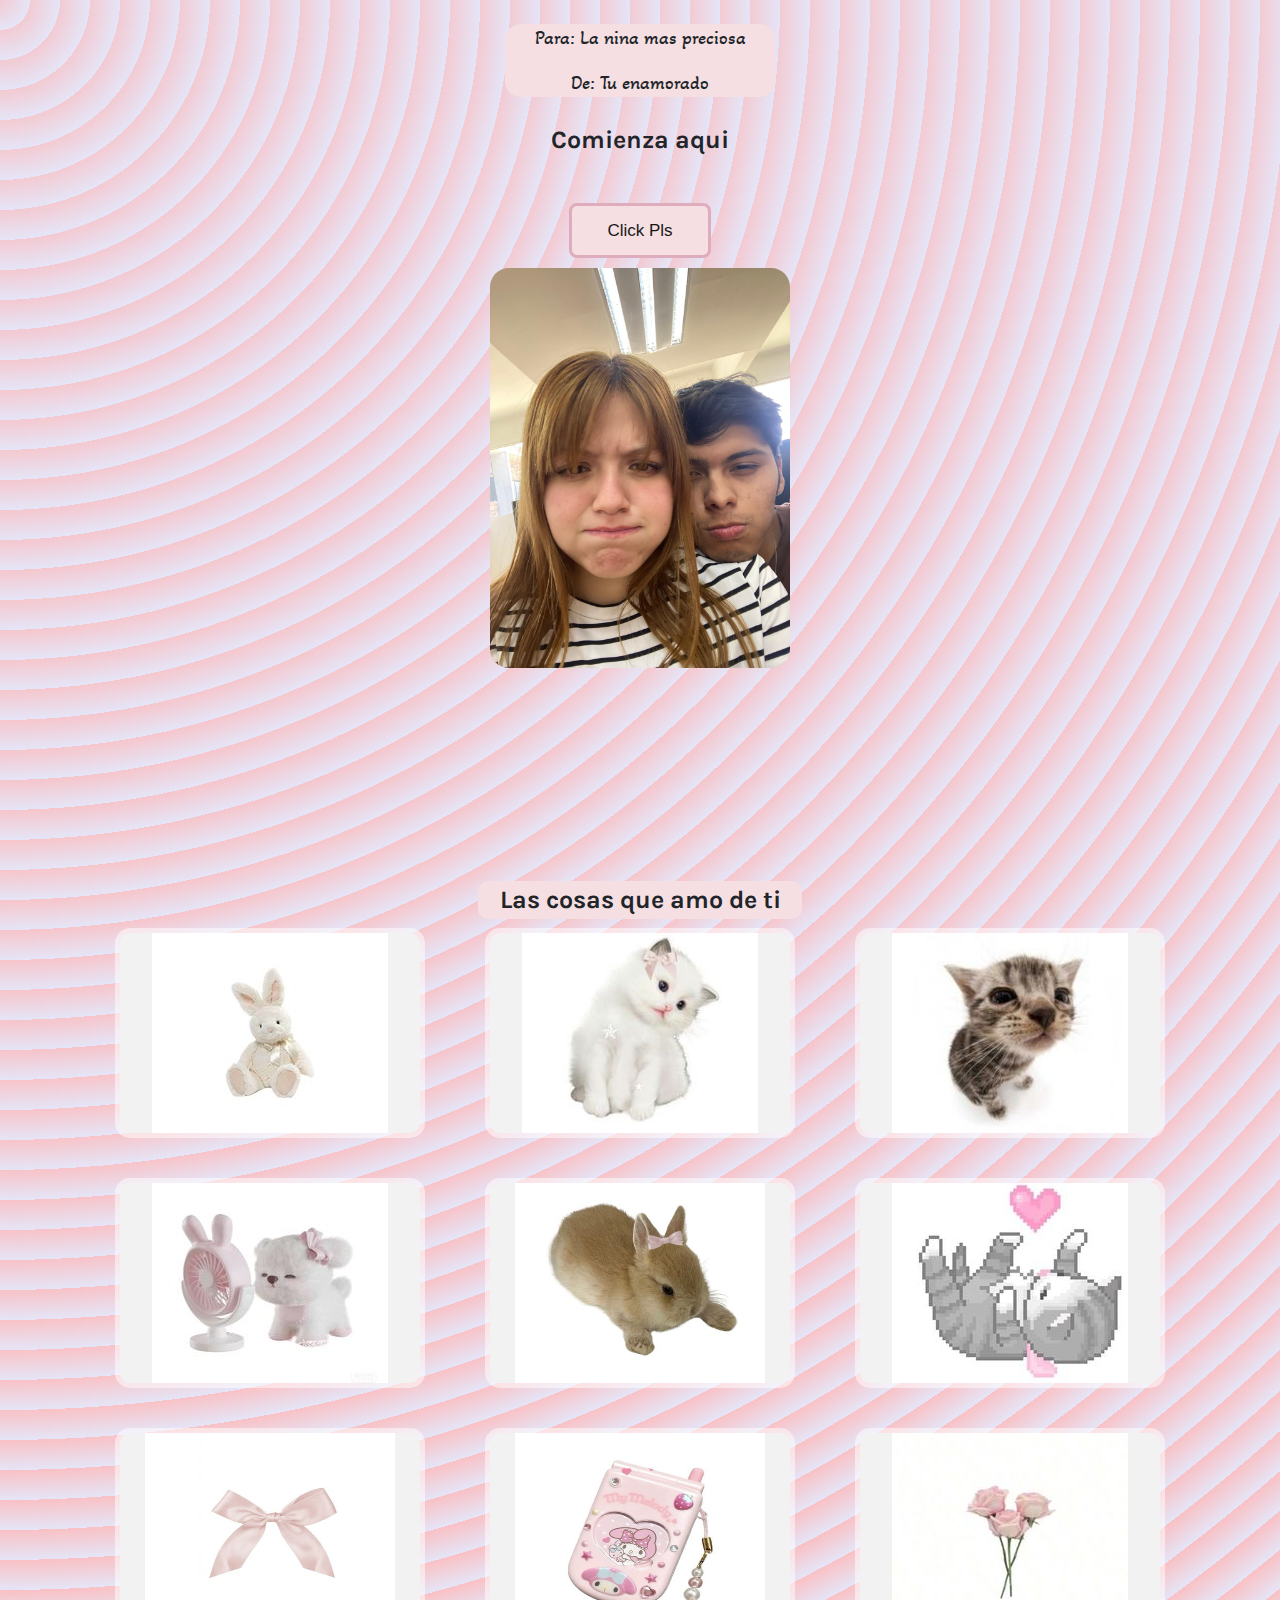
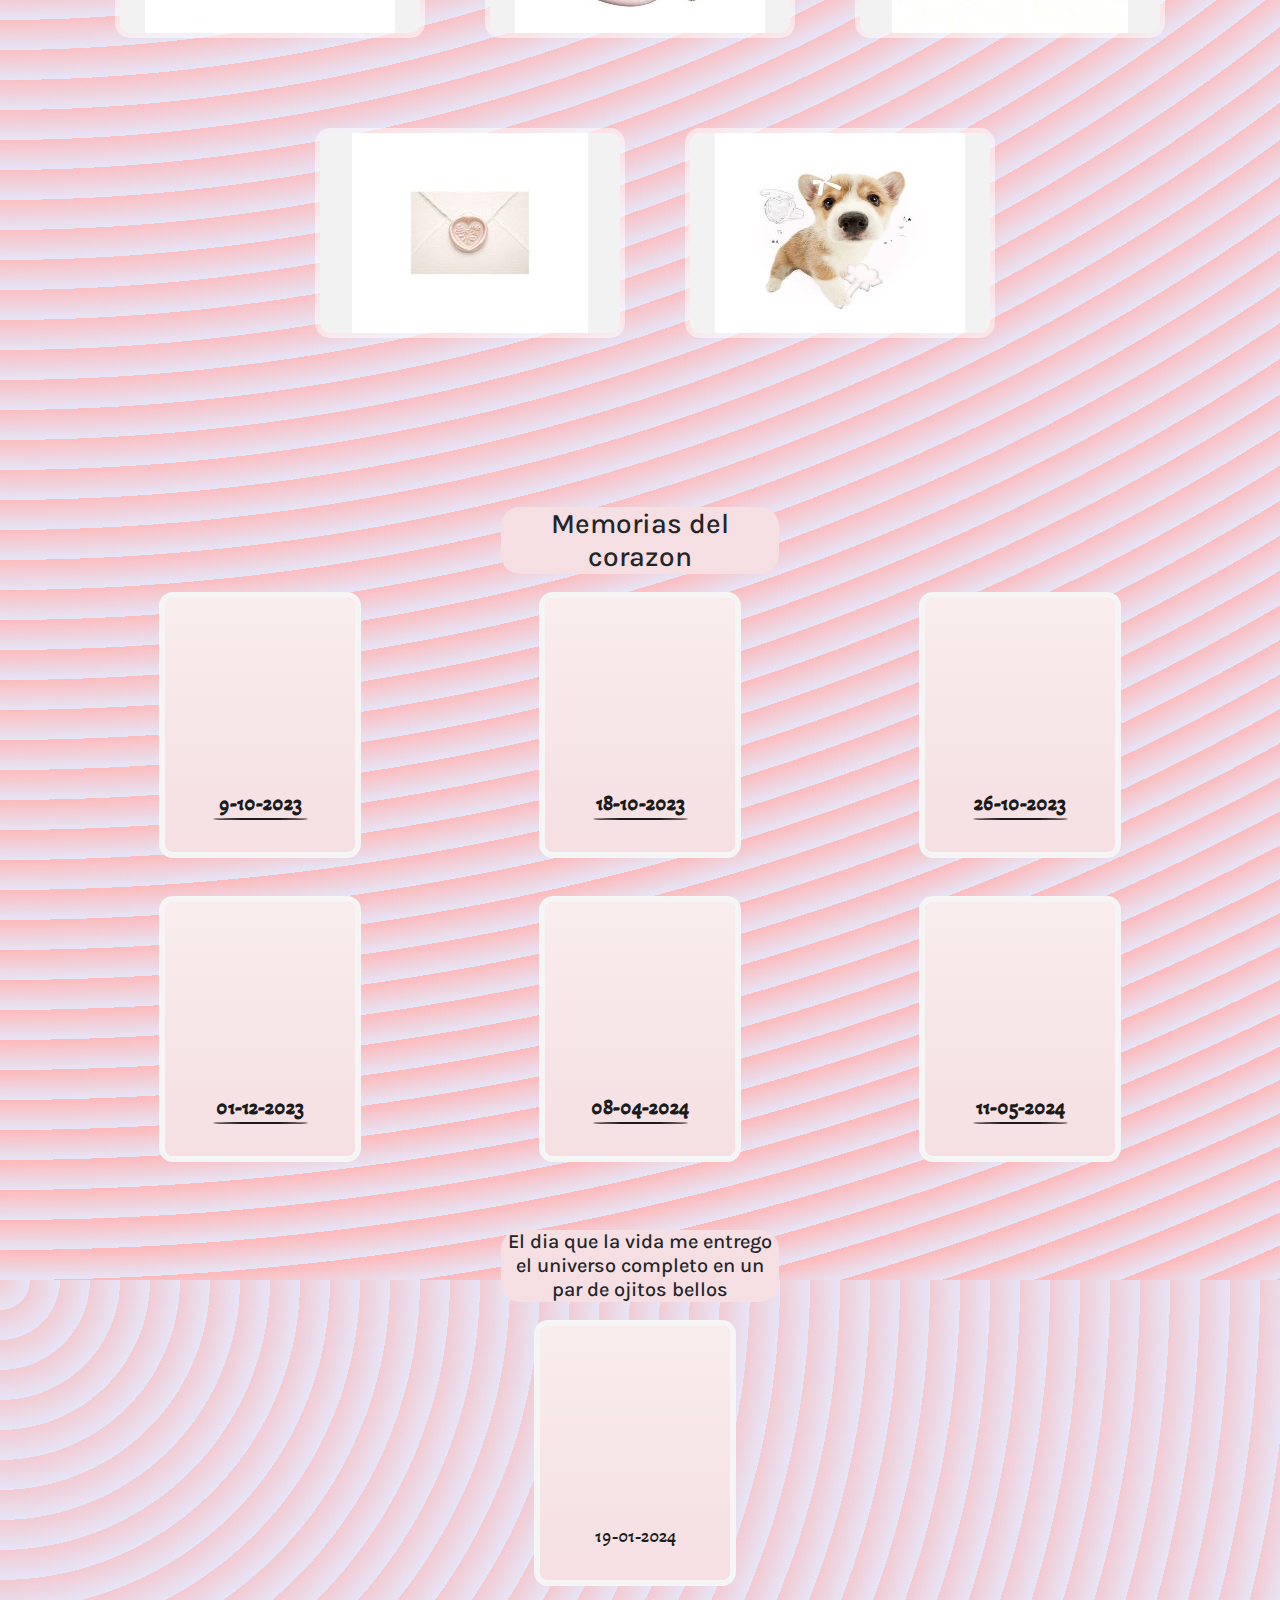
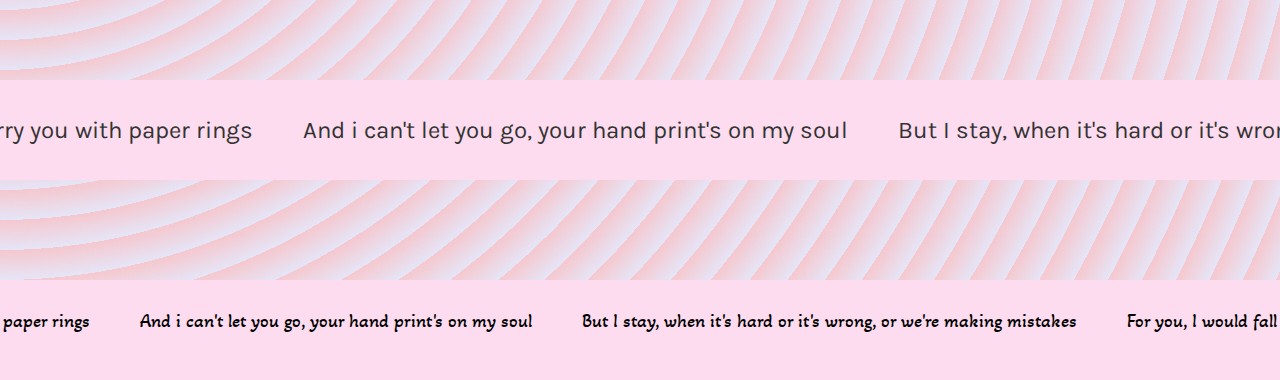
==== commit 1d0375e8: "update 2" ====
--- a/index.html
+++ b/index.html
@@ -40,27 +40,7 @@
 
 
     <div class="container"> 
-        <body>
-            <div id="welcome-screen" class="welcome-screen">
-                <div aria-label="Orange and tan hamster running in a metal wheel" role="img" class="wheel-and-hamster">
-                    <div class="wheel"></div>
-                    <div class="hamster">
-                        <div class="hamster__body">
-                            <div class="hamster__head">
-                                <div class="hamster__ear"></div>
-                                <div class="hamster__eye"></div>
-                                <div class="hamster__nose"></div>
-                            </div>
-                            <div class="hamster__limb hamster__limb--fr"></div>
-                            <div class="hamster__limb hamster__limb--fl"></div>
-                            <div class="hamster__limb hamster__limb--br"></div>
-                            <div class="hamster__limb hamster__limb--bl"></div>
-                            <div class="hamster__tail"></div>
-                        </div>
-                    </div>
-                    <div class="spoke"></div>
-                </div>
-            </div>
+
 
 <div class="container">
     <header class="text-center my-4">
--- a/styles.css
+++ b/styles.css
@@ -1692,295 +1692,3 @@
     font-style: normal;
 }
 
-.fade-out {
-    opacity: 0;
-    transition: opacity 0.5s ease-out;
-  }
-  
-
-.welcome-screen {
-    position: fixed;
-    top: 0;
-    left: 0;
-    width: 100%;
-    height: 100%;
-    background-color: rgba(0, 0, 0, 0.8);
-    display: flex;
-    justify-content: center;
-    align-items: center;
-    z-index: 9999;
-}
-
-.wheel-and-hamster {
-    --dur: 1s;
-    position: relative;
-    width: 12em;
-    height: 12em;
-    font-size: 14px;
-  }
-  
-  .wheel,
-  .hamster,
-  .hamster div,
-  .spoke {
-    position: absolute;
-  }
-  
-  .wheel,
-  .spoke {
-    border-radius: 50%;
-    top: 0;
-    left: 0;
-    width: 100%;
-    height: 100%;
-  }
-  
-  .wheel {
-    background: radial-gradient(100% 100% at center,hsla(0,0%,60%,0) 47.8%,hsl(0,0%,60%) 48%);
-    z-index: 2;
-  }
-  
-  .hamster {
-    animation: hamster var(--dur) ease-in-out infinite;
-    top: 50%;
-    left: calc(50% - 3.5em);
-    width: 7em;
-    height: 3.75em;
-    transform: rotate(4deg) translate(-0.8em,1.85em);
-    transform-origin: 50% 0;
-    z-index: 1;
-  }
-  
-  .hamster__head {
-    animation: hamsterHead var(--dur) ease-in-out infinite;
-    background: hsl(30,90%,55%);
-    border-radius: 70% 30% 0 100% / 40% 25% 25% 60%;
-    box-shadow: 0 -0.25em 0 hsl(30,90%,80%) inset,
-          0.75em -1.55em 0 hsl(30,90%,90%) inset;
-    top: 0;
-    left: -2em;
-    width: 2.75em;
-    height: 2.5em;
-    transform-origin: 100% 50%;
-  }
-  
-  .hamster__ear {
-    animation: hamsterEar var(--dur) ease-in-out infinite;
-    background: hsl(0,90%,85%);
-    border-radius: 50%;
-    box-shadow: -0.25em 0 hsl(30,90%,55%) inset;
-    top: -0.25em;
-    right: -0.25em;
-    width: 0.75em;
-    height: 0.75em;
-    transform-origin: 50% 75%;
-  }
-  
-  .hamster__eye {
-    animation: hamsterEye var(--dur) linear infinite;
-    background-color: hsl(0,0%,0%);
-    border-radius: 50%;
-    top: 0.375em;
-    left: 1.25em;
-    width: 0.5em;
-    height: 0.5em;
-  }
-  
-  .hamster__nose {
-    background: hsl(0,90%,75%);
-    border-radius: 35% 65% 85% 15% / 70% 50% 50% 30%;
-    top: 0.75em;
-    left: 0;
-    width: 0.2em;
-    height: 0.25em;
-  }
-  
-  .hamster__body {
-    animation: hamsterBody var(--dur) ease-in-out infinite;
-    background: hsl(30,90%,90%);
-    border-radius: 50% 30% 50% 30% / 15% 60% 40% 40%;
-    box-shadow: 0.1em 0.75em 0 hsl(30,90%,55%) inset,
-          0.15em -0.5em 0 hsl(30,90%,80%) inset;
-    top: 0.25em;
-    left: 2em;
-    width: 4.5em;
-    height: 3em;
-    transform-origin: 17% 50%;
-    transform-style: preserve-3d;
-  }
-  
-  .hamster__limb--fr,
-  .hamster__limb--fl {
-    clip-path: polygon(0 0,100% 0,70% 80%,60% 100%,0% 100%,40% 80%);
-    top: 2em;
-    left: 0.5em;
-    width: 1em;
-    height: 1.5em;
-    transform-origin: 50% 0;
-  }
-  
-  .hamster__limb--fr {
-    animation: hamsterFRLimb var(--dur) linear infinite;
-    background: linear-gradient(hsl(30,90%,80%) 80%,hsl(0,90%,75%) 80%);
-    transform: rotate(15deg) translateZ(-1px);
-  }
-  
-  .hamster__limb--fl {
-    animation: hamsterFLLimb var(--dur) linear infinite;
-    background: linear-gradient(hsl(30,90%,90%) 80%,hsl(0,90%,85%) 80%);
-    transform: rotate(15deg);
-  }
-  
-  .hamster__limb--br,
-  .hamster__limb--bl {
-    border-radius: 0.75em 0.75em 0 0;
-    clip-path: polygon(0 0,100% 0,100% 30%,70% 90%,70% 100%,30% 100%,40% 90%,0% 30%);
-    top: 1em;
-    left: 2.8em;
-    width: 1.5em;
-    height: 2.5em;
-    transform-origin: 50% 30%;
-  }
-  
-  .hamster__limb--br {
-    animation: hamsterBRLimb var(--dur) linear infinite;
-    background: linear-gradient(hsl(30,90%,80%) 90%,hsl(0,90%,75%) 90%);
-    transform: rotate(-25deg) translateZ(-1px);
-  }
-  
-  .hamster__limb--bl {
-    animation: hamsterBLLimb var(--dur) linear infinite;
-    background: linear-gradient(hsl(30,90%,90%) 90%,hsl(0,90%,85%) 90%);
-    transform: rotate(-25deg);
-  }
-  
-  .hamster__tail {
-    animation: hamsterTail var(--dur) linear infinite;
-    background: hsl(0,90%,85%);
-    border-radius: 0.25em 50% 50% 0.25em;
-    box-shadow: 0 -0.2em 0 hsl(0,90%,75%) inset;
-    top: 1.5em;
-    right: -0.5em;
-    width: 1em;
-    height: 0.5em;
-    transform: rotate(30deg) translateZ(-1px);
-    transform-origin: 0.25em 0.25em;
-  }
-  
-  .spoke {
-    animation: spoke var(--dur) linear infinite;
-    background: radial-gradient(100% 100% at center,hsl(0,0%,60%) 4.8%,hsla(0,0%,60%,0) 5%),
-          linear-gradient(hsla(0,0%,55%,0) 46.9%,hsl(0,0%,65%) 47% 52.9%,hsla(0,0%,65%,0) 53%) 50% 50% / 99% 99% no-repeat;
-  }
-  
-
-/* Animations */
-@keyframes hamster {
-    from, to {
-      transform: rotate(4deg) translate(-0.8em,1.85em);
-    }
-  
-    50% {
-      transform: rotate(0) translate(-0.8em,1.85em);
-    }
-  }
-  
-  @keyframes hamsterHead {
-    from, 25%, 50%, 75%, to {
-      transform: rotate(0);
-    }
-  
-    12.5%, 37.5%, 62.5%, 87.5% {
-      transform: rotate(8deg);
-    }
-  }
-  
-  @keyframes hamsterEye {
-    from, 90%, to {
-      transform: scaleY(1);
-    }
-  
-    95% {
-      transform: scaleY(0);
-    }
-  }
-  
-  @keyframes hamsterEar {
-    from, 25%, 50%, 75%, to {
-      transform: rotate(0);
-    }
-  
-    12.5%, 37.5%, 62.5%, 87.5% {
-      transform: rotate(12deg);
-    }
-  }
-  
-  @keyframes hamsterBody {
-    from, 25%, 50%, 75%, to {
-      transform: rotate(0);
-    }
-  
-    12.5%, 37.5%, 62.5%, 87.5% {
-      transform: rotate(-2deg);
-    }
-  }
-  
-  @keyframes hamsterFRLimb {
-    from, 25%, 50%, 75%, to {
-      transform: rotate(50deg) translateZ(-1px);
-    }
-  
-    12.5%, 37.5%, 62.5%, 87.5% {
-      transform: rotate(-30deg) translateZ(-1px);
-    }
-  }
-  
-  @keyframes hamsterFLLimb {
-    from, 25%, 50%, 75%, to {
-      transform: rotate(-30deg);
-    }
-  
-    12.5%, 37.5%, 62.5%, 87.5% {
-      transform: rotate(50deg);
-    }
-  }
-  
-  @keyframes hamsterBRLimb {
-    from, 25%, 50%, 75%, to {
-      transform: rotate(-60deg) translateZ(-1px);
-    }
-  
-    12.5%, 37.5%, 62.5%, 87.5% {
-      transform: rotate(20deg) translateZ(-1px);
-    }
-  }
-  
-  @keyframes hamsterBLLimb {
-    from, 25%, 50%, 75%, to {
-      transform: rotate(20deg);
-    }
-  
-    12.5%, 37.5%, 62.5%, 87.5% {
-      transform: rotate(-60deg);
-    }
-  }
-  
-  @keyframes hamsterTail {
-    from, 25%, 50%, 75%, to {
-      transform: rotate(30deg) translateZ(-1px);
-    }
-  
-    12.5%, 37.5%, 62.5%, 87.5% {
-      transform: rotate(10deg) translateZ(-1px);
-    }
-  }
-  
-  @keyframes spoke {
-    from {
-      transform: rotate(0);
-    }
-  
-    to {
-      transform: rotate(-1turn);
-    }
-  }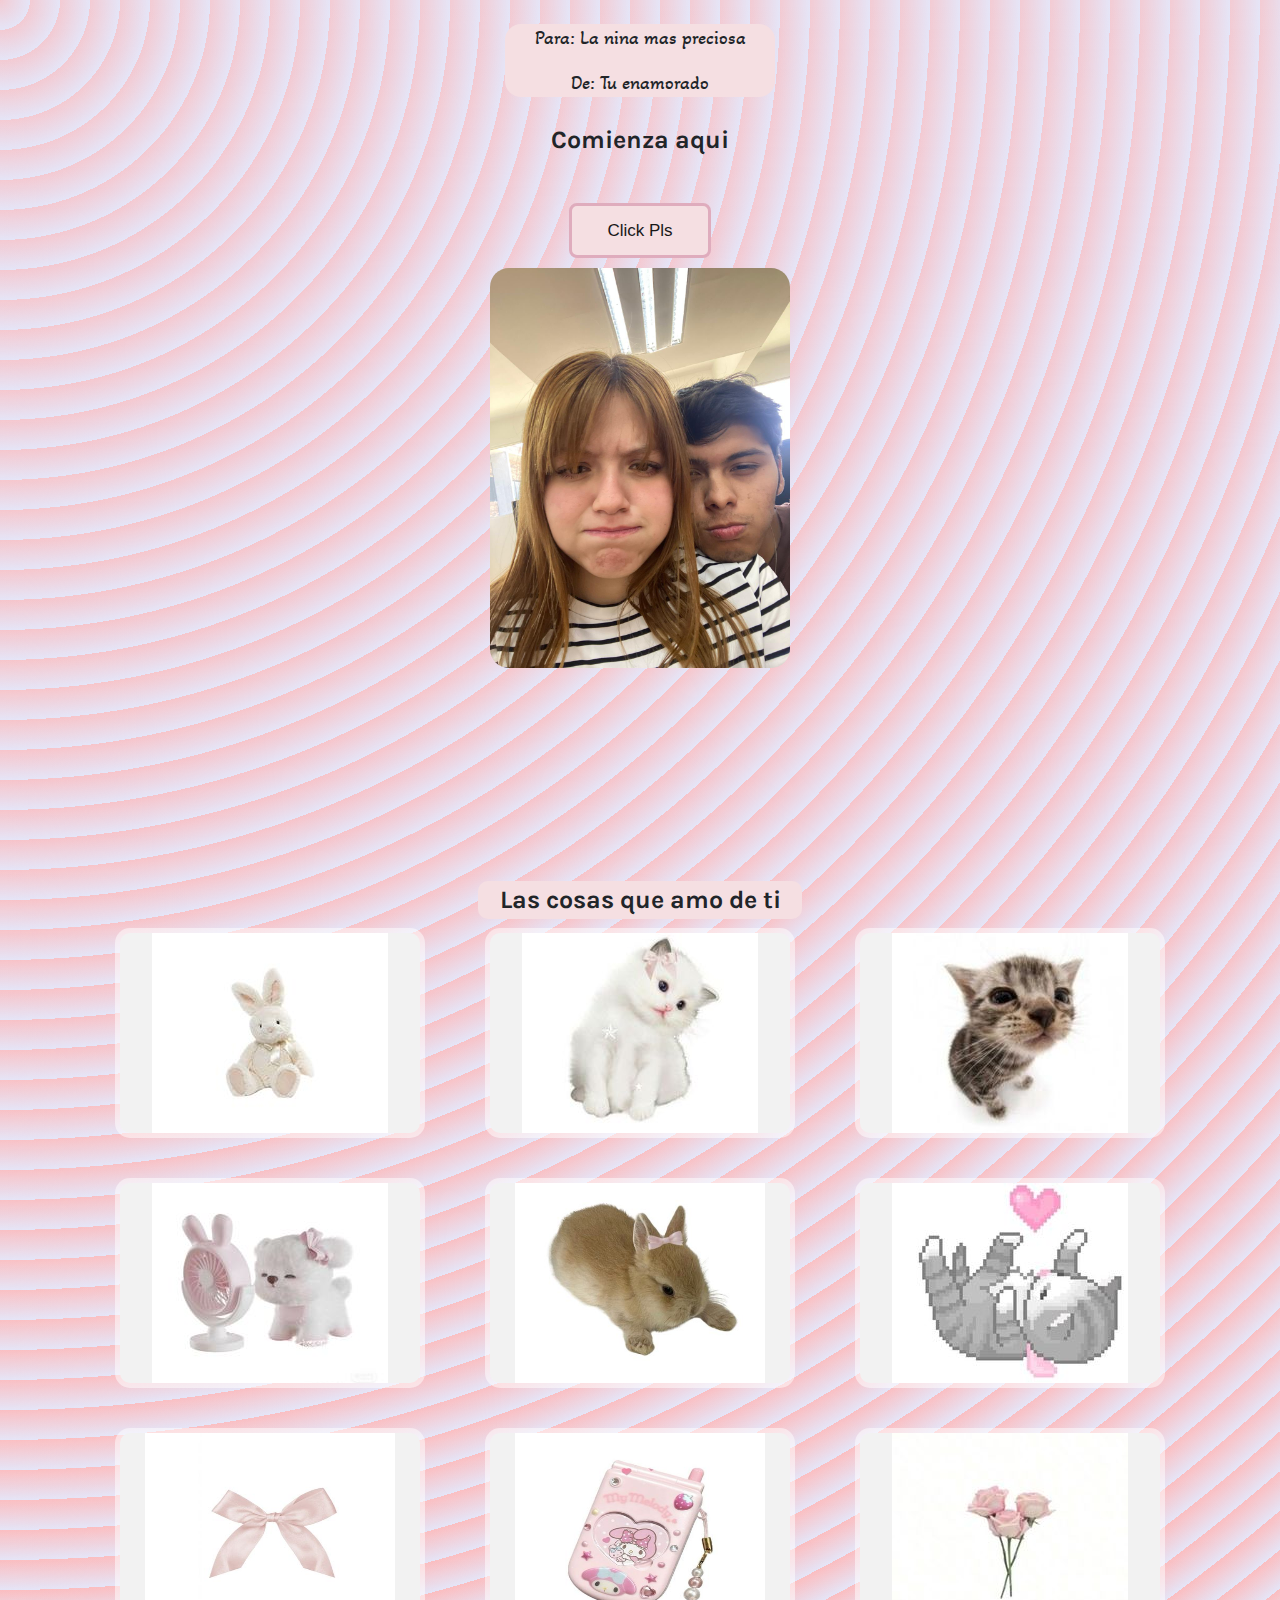
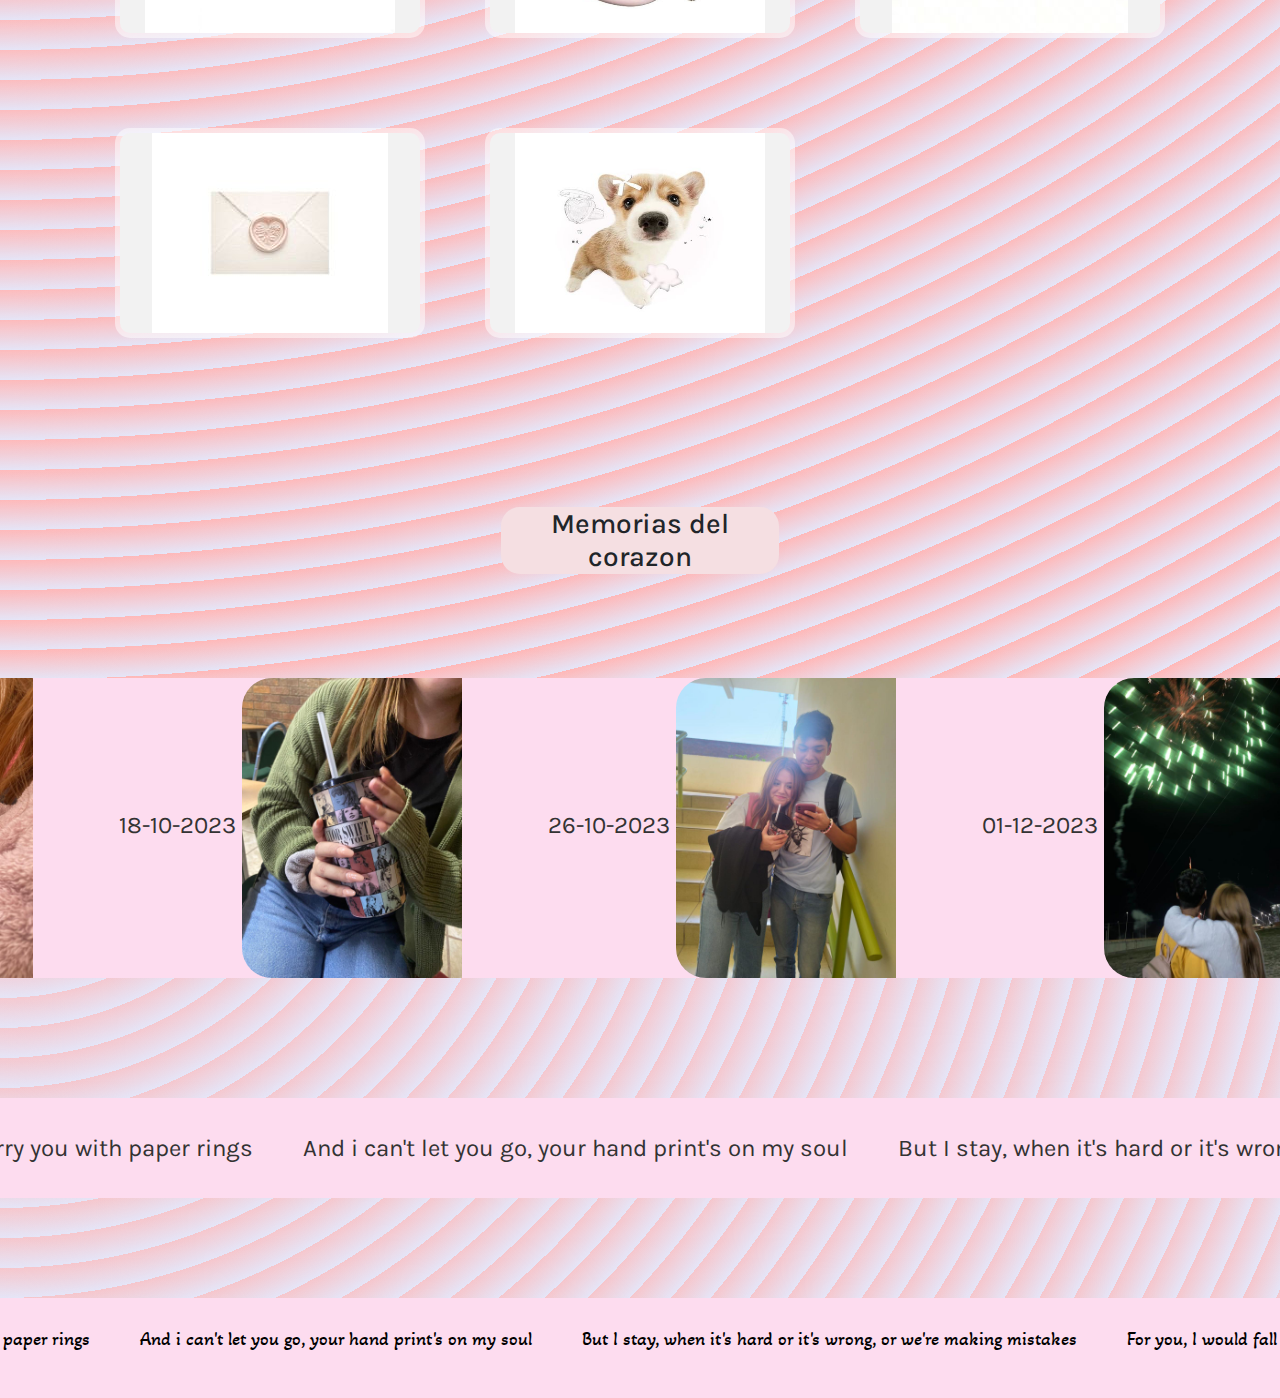
==== commit 07db3757: "update 3" ====
--- a/index.html
+++ b/index.html
@@ -315,7 +315,7 @@
     </div>
 </div>
 
-<div style="position: relative; left: 200px;" class="row">
+<div style="position: relative; ;" class="row">
     <div class="col-sm-12 col-md-6 col-lg-4">
         <div class="card10">
             <img id="carta" src="/img/carta.jpg" alt="">
@@ -359,88 +359,7 @@
     </header>
 
 
-    <div class="row">
-        <div class="col-sm-12 col-md-6 col-lg-4">
-            <div class="memoria1">
-                <div class="card-front">
-                  <p class="title">9-10-2023</p>
-                </div>
-                <div class="card-back">
-                  <img id="rec" src="/img/rec1.jpg" alt="">
-                </div>
-              </div>
-        </div>
-        <div class="col-sm-12 col-md-6 col-lg-4">
-            <div class="memoria2">
-                <div class="card-front">
-                  <p class="title">18-10-2023</p>
-                </div>
-                <div class="card-back">
-                  <img id="rec" src="/img/rec2.jpg" alt="">
-                </div>
-              </div>
-        </div>
-        <div class="col-sm-12 col-md-6 col-lg-4">
-            <div class="memoria3">
-                <div class="card-front">
-                  <p class="title">26-10-2023</p>
-                </div>
-                <div class="card-back">
-                  <img id="rec" src="/img/rec3.jpg" alt="">
-                </div>
-              </div>
-        </div>
-    </div>
-
-    <div class="row">
-        <div class="col-sm-12 col-md-6 col-lg-4">
-          <div class="memoria4">
-            <div class="card-front">
-              <p class="title">01-12-2023</p>
-            </div>
-            <div class="card-back">
-              <img id="rec" src="/img/rec4.jpg" alt="">
-            </div>
-          </div>
-        </div>
-        <div class="col-sm-12 col-md-6 col-lg-4">
-          <div class="memoria5">
-            <div class="card-front">
-              <p class="title">08-04-2024</p>
-            </div>
-            <div class="card-back">
-              <img id="rec" src="/img/rec5.jpg" alt="">
-            </div>
-          </div>
-        </div>
-        <div class="col-sm-12 col-md-6 col-lg-4">
-          <div class="memoria6">
-            <div class="card-front">
-              <p class="title">11-05-2024</p>
-            </div>
-            <div class="card-back">
-              <img id="rec" src="/img/rec6.jpg" alt="">
-            </div>
-          </div>
-        </div>
-    </div>
-    <header style="position: relative; top: 100px;" class="text-center my-4">
-      <div id="memdelcora">   
-          <h5>El dia que la vida me entrego el universo completo en un par de ojitos bellos</h5>
-      </div>
-  </header>
-  <div class="row">
-  <div class="col-sm-12 col-md-6 col-lg-4">
-    <div style="position: relative; " class="memoria7 ">
-      <div class="card-front">
-        <p class="tittle">19-01-2024</p>
-      </div>
-      <div class="card-back" style="display: flex; justify-content: center; align-items: center; height: 100%;">
-        <img id="rec" src="img/rec7.jpg" alt="">
-      </div>
-    </div>
-  </div>
-</div>
+
 
 <div class="row">
   <div class="col-sm-12 col-md-6 col-sm-12">
@@ -529,7 +448,29 @@
     </div>
   </div>
 </div>
-
+<div class="row">
+  <div class="col-sm-12 col-md-6 col-sm-12">
+    <div class="slider-container-img">
+      <div class="slider-img">
+        <span id="sli">09-10-2023<span/>
+        <img src="img/rec1.jpg" alt="" srcset="">
+        <span id="sli">18-10-2023</span>
+        <img src="img/rec2.jpg" alt="" srcset="">
+        <span id="sli">26-10-2023</span>
+        <img src="img/rec3.jpg" alt="" srcset="">
+        <span id="sli">01-12-2023</span>
+        <img src="img/rec4.jpg" alt="" srcset="">
+        <span id="sli">08-04-2024</span>
+        <img src="img/rec5.jpg" alt="" srcset="">
+        <span id="sli">11-05-2024</span>
+        <img src="img/rec6.jpg" alt="" srcset="">
+        <span id="sli">19-01-2024</span>
+        <img src="img/rec7.jpg" alt="" srcset="">
+      </div>
+    </div>
+    </div>
+  </div>
+</div>
 
 
 
--- a/styles.css
+++ b/styles.css
@@ -1399,7 +1399,9 @@
   #rec{
     width: 100%;
     height: 100%;
-    position: relative; top: -25px;
+    position: relative; top: 5px;
+    text-align: center;
+    border-radius: 9px;
   }
   .center-container{
     display: flex;
@@ -1409,7 +1411,7 @@
   }
   .slider-container {
     position: relative;
-    top: 600px;
+    top: 900px;
     width: 1920px;
     height: 100px;
     display: flex;
@@ -1449,7 +1451,7 @@
 /* SEGUNDO SLIDER */
 #text-slider-container {
     position: relative;
-    top: 700px;
+    top: 1000px;
     width: 1920px;
     height: 100px;
     display: flex;
@@ -1692,3 +1694,43 @@
     font-style: normal;
 }
 
+.slider-container-img {
+    position: relative;
+    top: 280px;
+    width: 1920px;
+    height: 100%;
+    display: flex;
+    align-items: center;
+    overflow: hidden;
+    background-color: #fddcef;
+    font-family: "Karla", sans-serif;
+    font-size: 24px;
+    color: #333;
+    margin: 0;
+    padding: 0;
+    right: 400px;
+  }
+  
+  .slider-img {
+    display: flex;
+    white-space: nowrap;
+    animation: slide 30s linear infinite;
+  }
+  
+  .slider-img img {
+    width: 300px;
+    height: 300px;
+    padding-right: 80px; /* Espacio entre frases */
+    font-family: 'Karla' sans-serif;
+    border-radius: 30px;
+
+  }
+  
+  @keyframes slide {
+    from {
+        transform: translateX(0%);
+    }
+    to {
+        transform: translateX(-100%);
+    }
+  }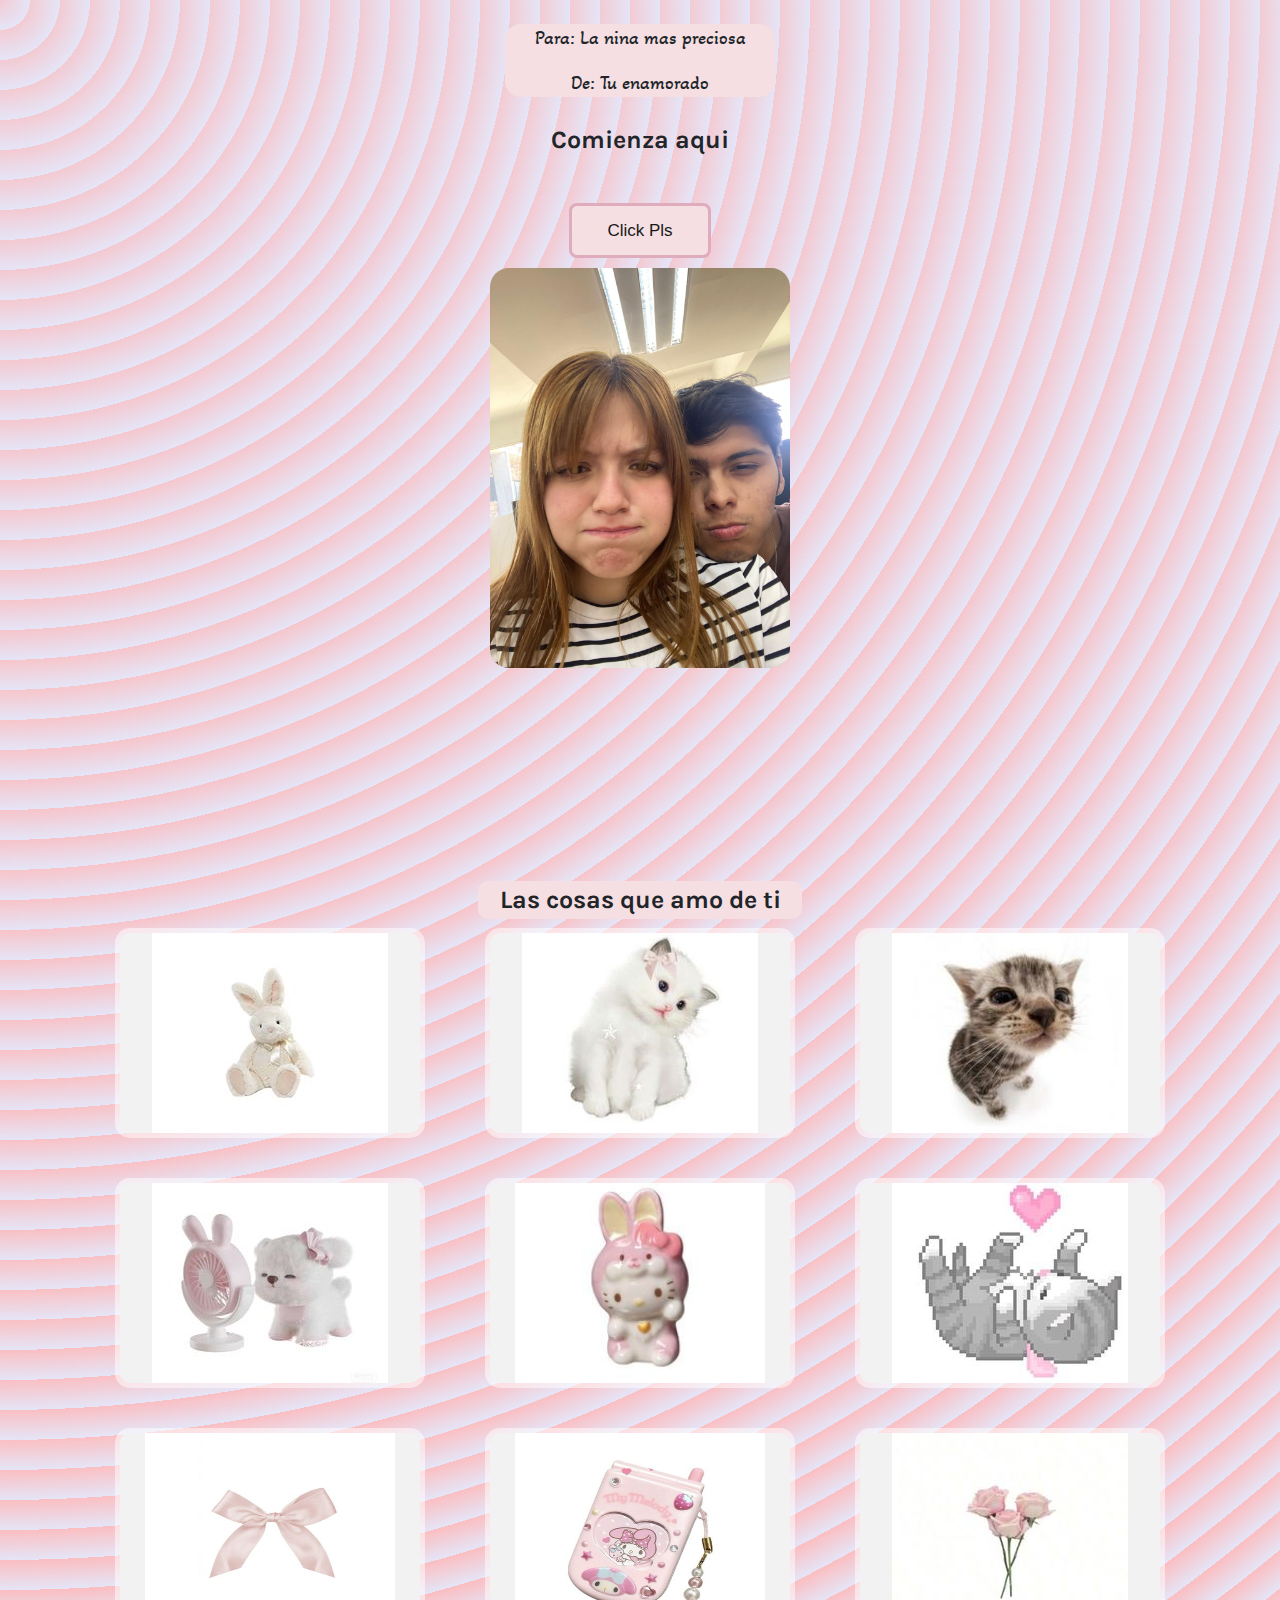
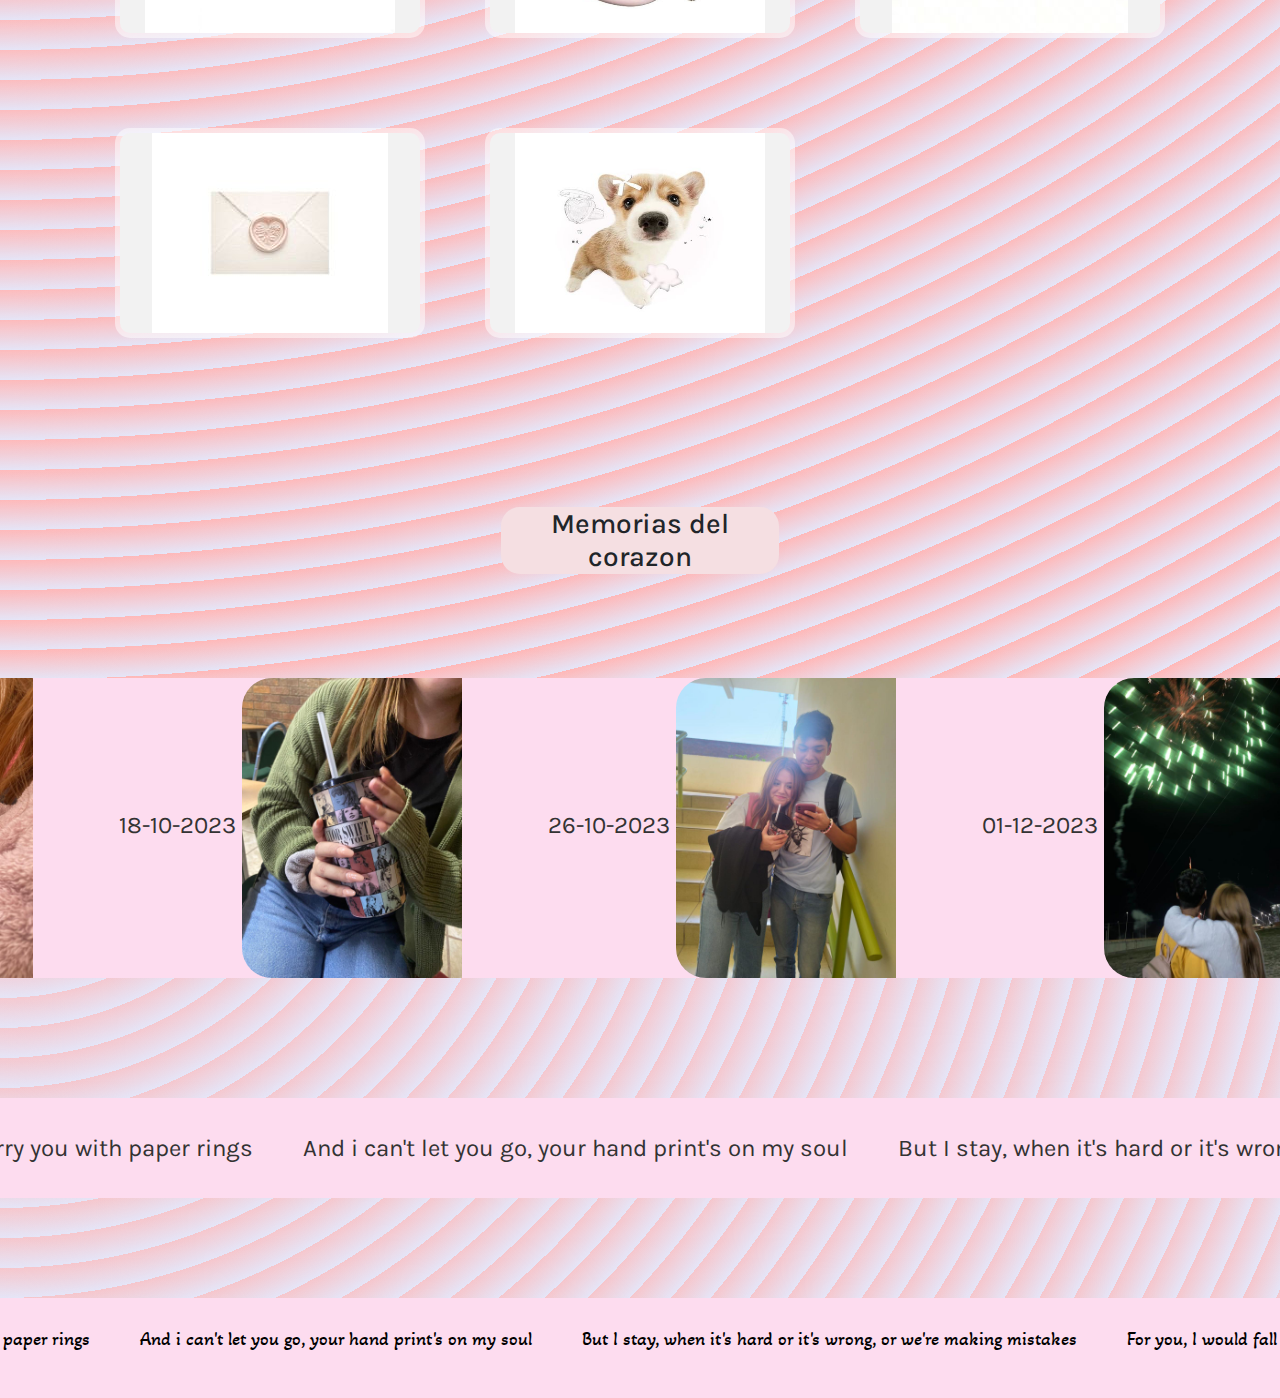
==== commit 18287c4a: "Update 4" ====
--- a/index.html
+++ b/index.html
@@ -9,8 +9,8 @@
         @import url('https://fonts.googleapis.com/css2?family=Akaya+Kanadaka&display=swap');
         @import url('https://fonts.googleapis.com/css2?family=Karla:ital,wght@0,200..800;1,200..800&display=swap');
         @import url('https://fonts.googleapis.com/css2?family=Playwrite+GB+S:ital,wght@0,300;1,300&display=swap');
-
     </style>
+    <link rel="icon" href="img/tulipan.png">
     <title>Like Daylight</title>
 </head>
 <body>
@@ -267,7 +267,7 @@
     </div>
     <div class="col-sm-12 col-md-6 col-lg-4">
         <div class="card5">
-            <img id="conejope" src="/img/conejope.jpg" alt="" style="width: 250px; ">
+            <img id="conejope" src="/img/helloki.jpg" alt="" style="width: 250px; ">
             <div class="card__content">
               <p class="card__title">Tu cabello</p>
               <p class="card__description">La razon por la cual cai perdidamente enamorado de ti. Tu cabello precioso, que parecen rayitos de luz, fue la razon por la que decidi entregar mi corazon en tus manos</p>
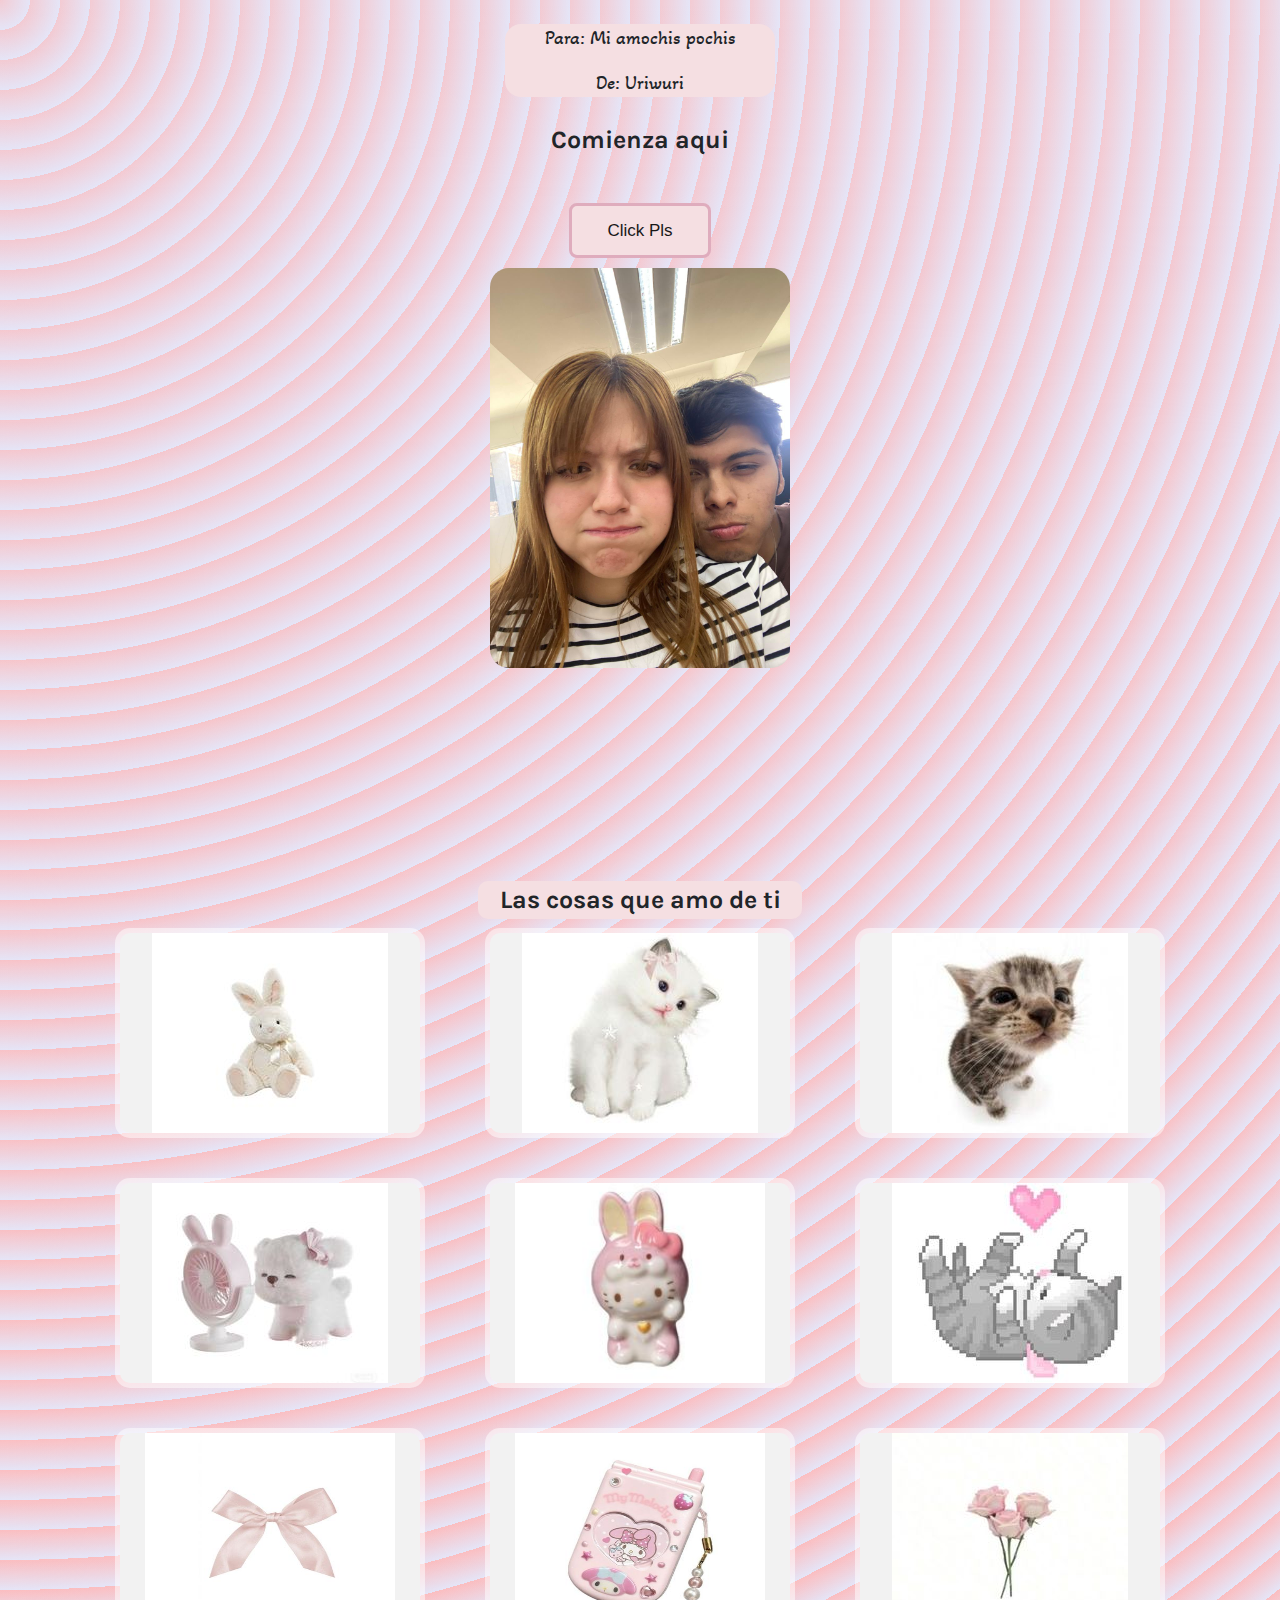
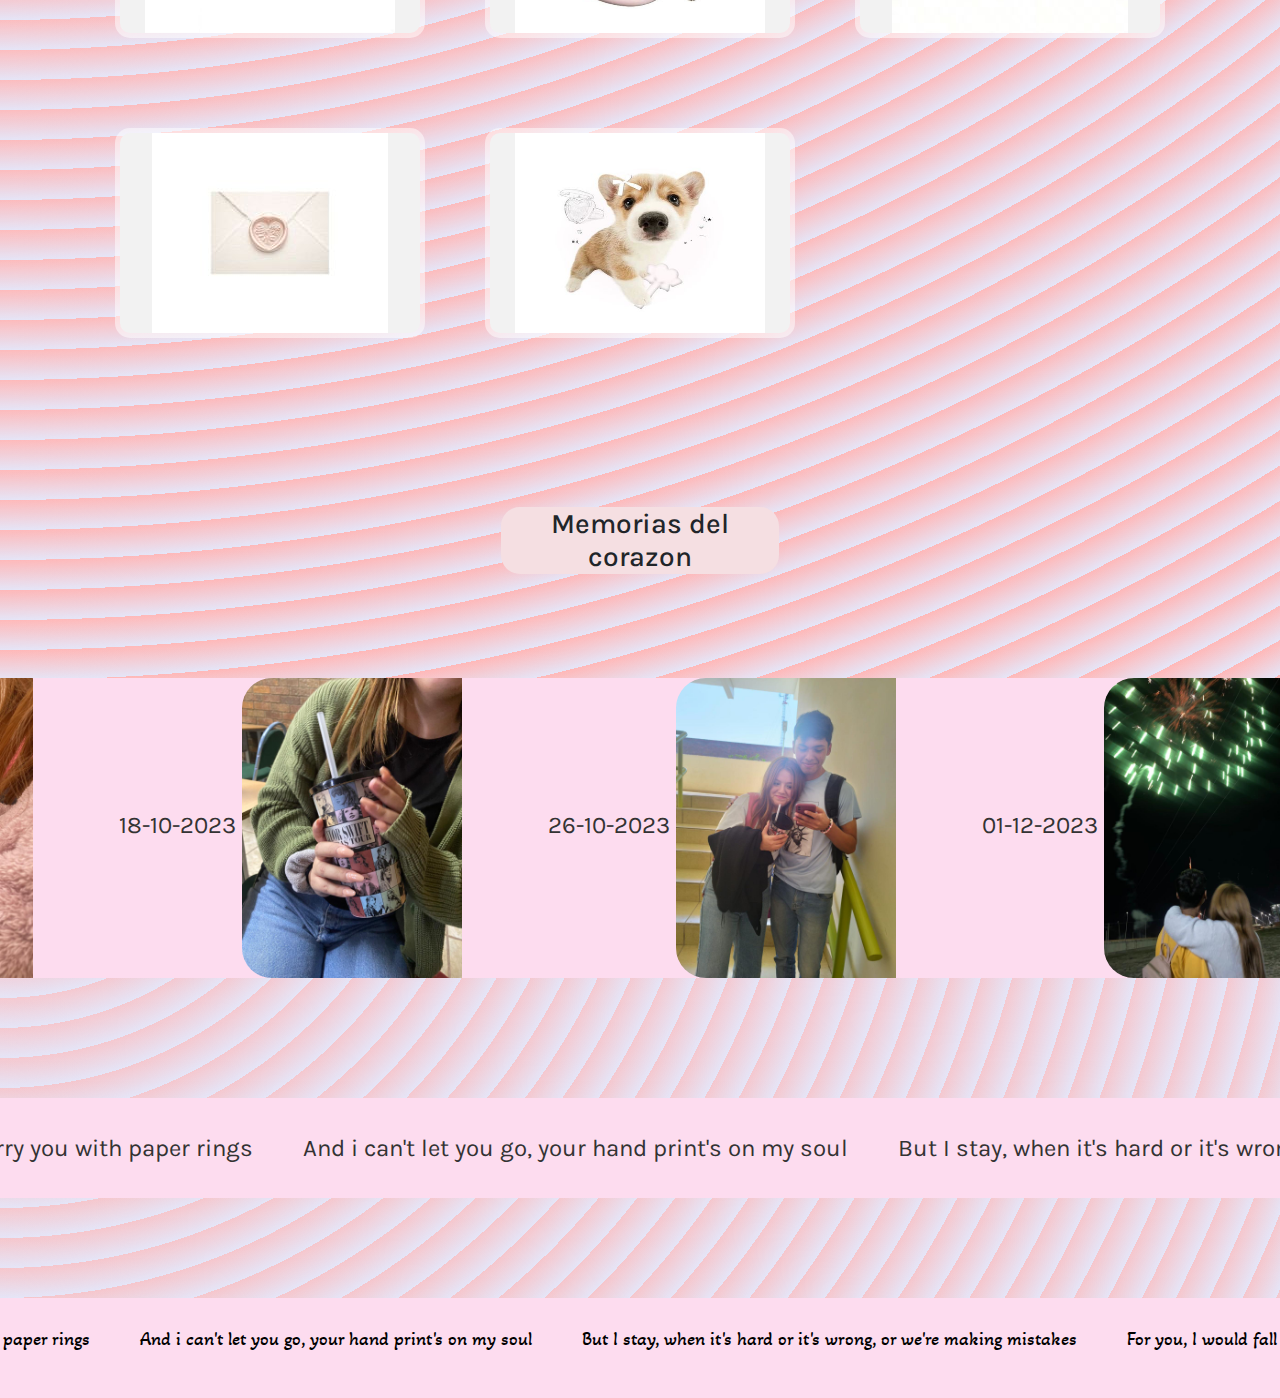
==== commit 6293a4ab: "update 4.1" ====
--- a/index.html
+++ b/index.html
@@ -45,8 +45,8 @@
 <div class="container">
     <header class="text-center my-4">
         <div id="parade">
-        <p>Para: La nina mas preciosa</p>
-        <p>De: Tu enamorado</p>
+        <p>Para: Mi amochis pochis </p>
+        <p>De: Uriwuri</p>
         </div>
     </header>
     <div>
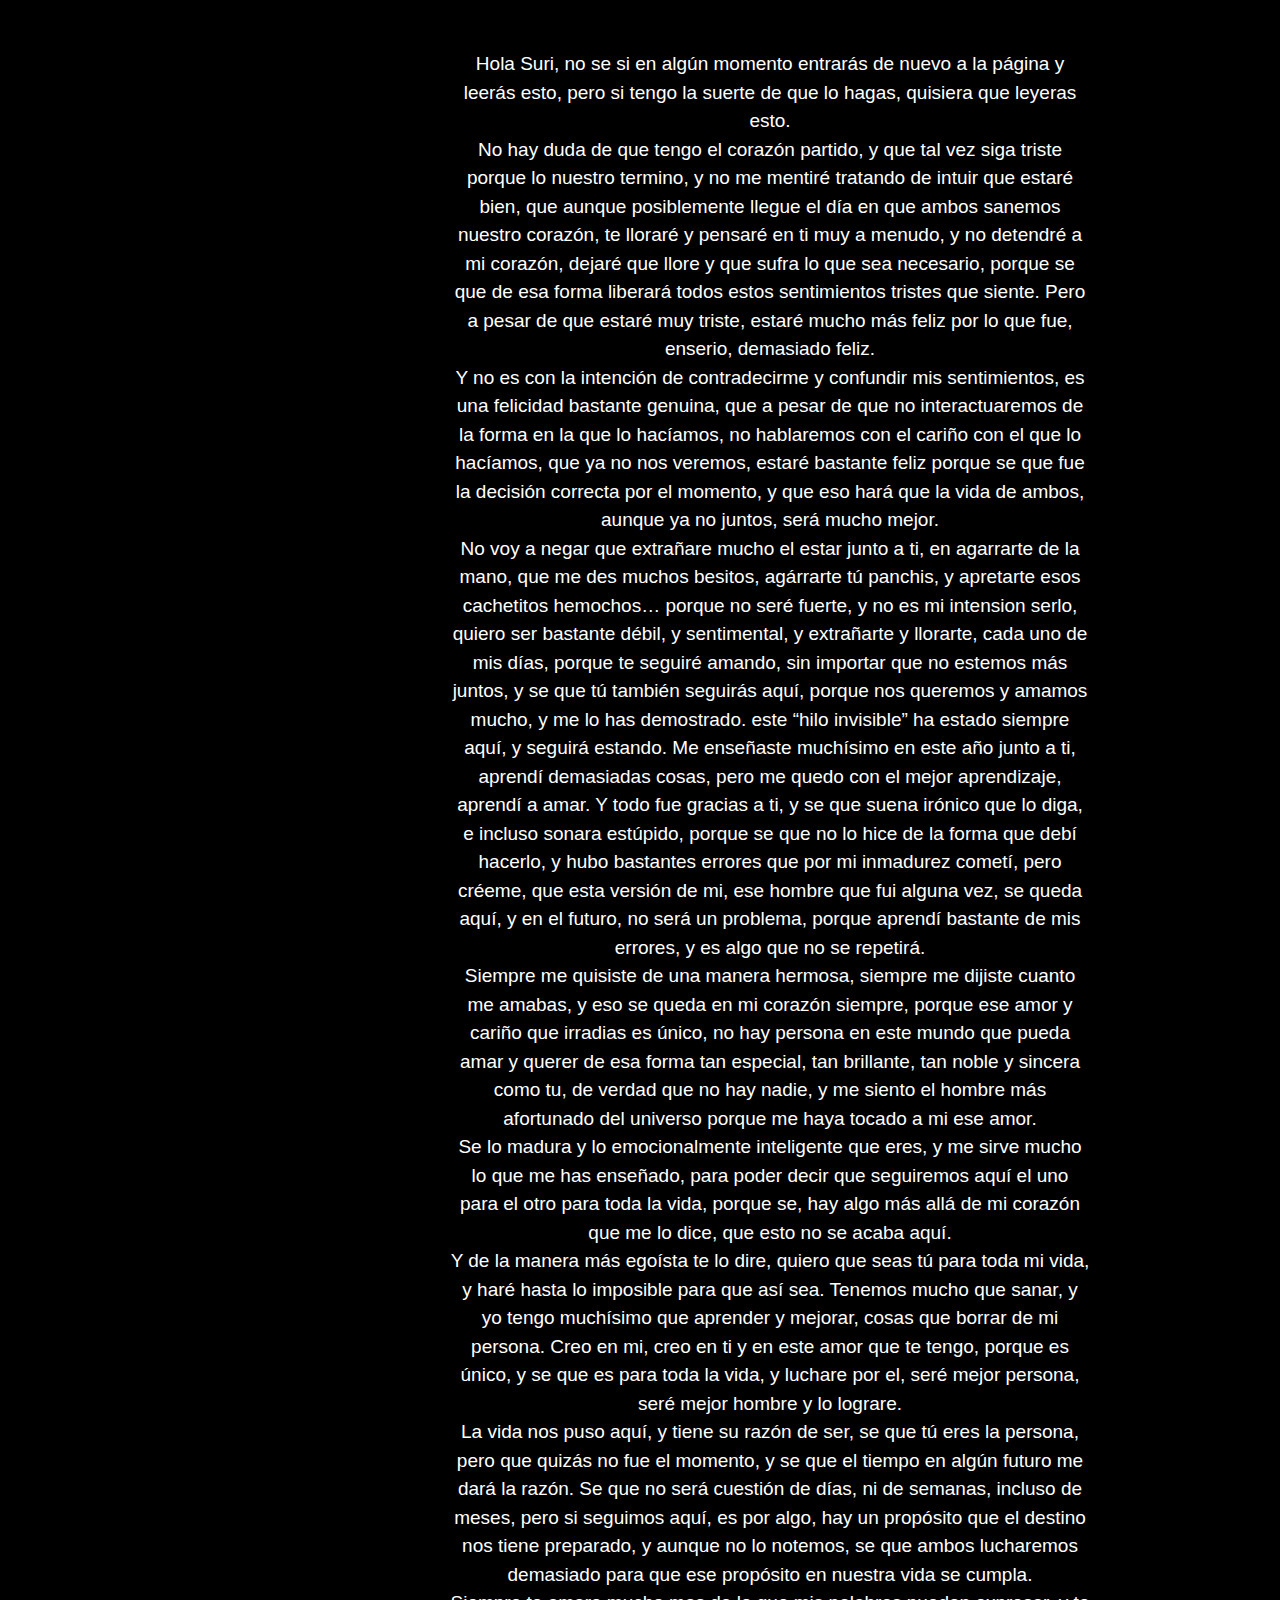
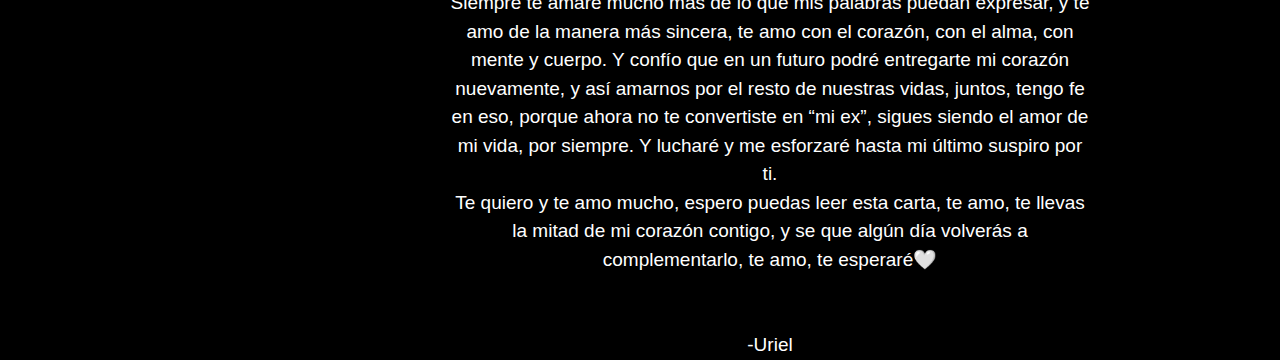
==== commit b52ee643: "update 5" ====
--- a/index.html
+++ b/index.html
@@ -14,7 +14,7 @@
     <title>Like Daylight</title>
 </head>
 <body>
-
+<!-- 
   <div id="welcome-screen" class="welcome-screen">
     <div aria-label="Orange and tan hamster running in a metal wheel" role="img" class="wheel-and-hamster">
         <div class="wheel"></div>
@@ -512,8 +512,31 @@
 
 
 
-
-
+-->
+
+<p style="width: 50%; text-align: center; position: absolute; left: 450px; color: white; top: 50px; bottom: 50px;" >
+  Hola Suri, no se si en algún momento entrarás de nuevo a la página y leerás esto, pero si tengo la suerte de que lo hagas, quisiera que leyeras esto. <br>
+No hay duda de que tengo el corazón partido, y que tal vez siga triste porque lo nuestro termino, y no me mentiré tratando de intuir que estaré bien, que aunque posiblemente llegue el día en que ambos sanemos nuestro corazón, te lloraré y pensaré en ti muy a menudo, y no detendré a mi corazón, dejaré que llore y que sufra lo que sea necesario, porque se que de esa forma liberará todos estos sentimientos tristes que siente. 
+Pero a pesar de que estaré muy triste, estaré mucho más feliz por lo que fue, enserio, demasiado feliz. <br>
+Y no es con la intención de contradecirme y confundir mis sentimientos, es una felicidad bastante genuina, que a pesar de que no interactuaremos de la forma en la que lo hacíamos, no hablaremos con el cariño con el que lo hacíamos, que ya no nos veremos, estaré bastante feliz porque se que fue la decisión correcta por el momento, y que eso hará que la vida de ambos, aunque ya no juntos, será mucho mejor. <br>
+No voy a negar que extrañare mucho el estar junto a ti, en agarrarte de la mano, que me des muchos besitos, agárrarte tú panchis, y apretarte esos cachetitos hemochos… porque no seré fuerte, y no es mi intension serlo, quiero ser bastante débil, y sentimental, y extrañarte y llorarte, cada uno de mis días, porque te seguiré amando, sin importar que no estemos más juntos, y se que tú también seguirás aquí, porque nos queremos y amamos mucho, y me lo has demostrado. este “hilo invisible” ha estado siempre aquí, y seguirá estando. 
+Me enseñaste muchísimo en este año junto a ti, aprendí demasiadas cosas, pero me quedo con el mejor aprendizaje, aprendí a amar. Y todo fue gracias a ti, y se que suena irónico que lo diga, e incluso sonara estúpido, porque se que no lo hice de la forma que debí hacerlo, y hubo bastantes errores que por mi inmadurez cometí, pero créeme, que esta versión de mi, ese hombre que fui alguna vez, se queda aquí, y en el futuro, no será un problema, porque aprendí bastante de mis errores, y es algo que no se repetirá. <br>
+Siempre me quisiste de una manera hermosa, siempre me dijiste cuanto me amabas, y eso se queda en mi corazón siempre, porque ese amor y cariño que irradias es único, no hay persona en este mundo que pueda amar y querer de esa forma tan especial, tan brillante, tan noble y sincera como tu, de verdad que no hay nadie, y me siento el hombre más afortunado del universo porque me haya tocado a mi ese amor. <br>
+Se lo madura y lo emocionalmente inteligente que eres,  y me sirve mucho lo que me has enseñado, para poder decir que seguiremos aquí el uno para el otro para toda la vida, porque se, hay algo más allá de mi corazón que me lo dice, que esto no se acaba aquí. <br>
+Y de la manera más egoísta te lo dire, quiero que seas tú para toda mi vida, y haré hasta lo imposible para que así sea. Tenemos mucho que sanar, y yo tengo muchísimo que aprender y mejorar, cosas que borrar de mi persona. Creo en mi, creo en ti y en este amor que te tengo, porque es único, y se que es para toda la vida, y luchare por el, seré mejor persona, seré mejor hombre y lo lograre. <br>
+La vida nos puso aquí, y tiene su razón de ser, se que tú eres la persona, pero que quizás no fue el momento, y se que el tiempo en algún futuro me dará la razón. 
+Se que no será cuestión de días, ni de semanas, incluso de meses, pero si seguimos aquí, es por algo, hay un propósito que el destino nos tiene preparado, y aunque no lo notemos, se que ambos lucharemos demasiado para que ese propósito en nuestra vida se cumpla. <br>
+
+Siempre te amare mucho mas de lo que mis palabras puedan expresar, y te amo de la manera más sincera, te amo con el corazón, con el alma, con mente y cuerpo. Y confío que en un futuro podré entregarte mi corazón nuevamente, y así amarnos por el resto de nuestras vidas, juntos, tengo fe en eso, porque ahora no te convertiste en “mi ex”, sigues siendo el amor de mi vida, por siempre. Y lucharé y me esforzaré hasta mi último suspiro por ti. <br> 
+
+Te quiero y te amo mucho, espero puedas leer esta carta, te amo, te llevas la mitad de mi corazón contigo, y se que algún día volverás a complementarlo, te amo, te esperaré🤍 
+<br>
+<br>
+<br>
+
+-Uriel
+
+</p>
 
 
 
--- a/styles.css
+++ b/styles.css
@@ -1668,19 +1668,10 @@
   }
   /* From Uiverse.io by Efrain2112 */ 
 body {
-    background-color: #e5e5f7;
-    opacity: 1;
-    width: 100%;
-    height: 100%;
-    background-image: repeating-radial-gradient(
-        circle at 0 0,
-        transparent 0,
-        #e5e5f7 30px
-      ),
-      repeating-linear-gradient(#ffb5b58a, #ffb8b8);
+background-color: #000000;
   }
   p{
-    font-family: "Akaya Kanadaka", system-ui;
+    
     font-weight: 400;
     font-size: 19px;
     font-style: normal;
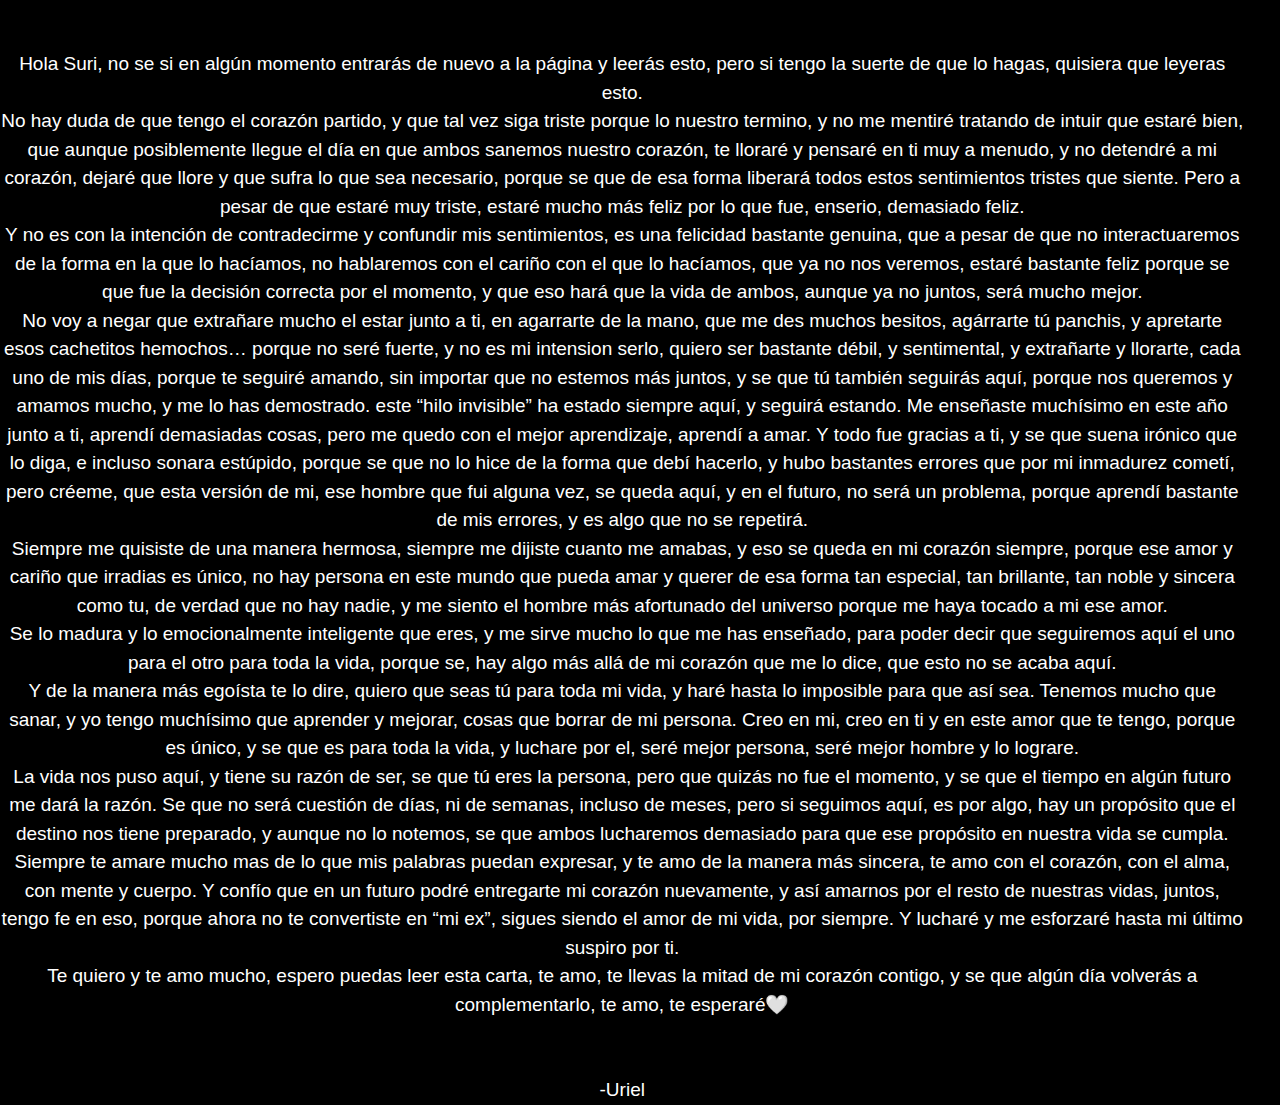
==== commit f3ab516a: "update 5.1" ====
--- a/index.html
+++ b/index.html
@@ -513,8 +513,9 @@
 
 
 -->
-
-<p style="width: 50%; text-align: center; position: absolute; left: 450px; color: white; top: 50px; bottom: 50px;" >
+<div class="row">
+  <div class="col-sm-4 col-md-6 col-lg-12">
+<p style="width: 95%; text-align: center; position: absolute;  color: white; top: 50px; bottom: 50px;" >
   Hola Suri, no se si en algún momento entrarás de nuevo a la página y leerás esto, pero si tengo la suerte de que lo hagas, quisiera que leyeras esto. <br>
 No hay duda de que tengo el corazón partido, y que tal vez siga triste porque lo nuestro termino, y no me mentiré tratando de intuir que estaré bien, que aunque posiblemente llegue el día en que ambos sanemos nuestro corazón, te lloraré y pensaré en ti muy a menudo, y no detendré a mi corazón, dejaré que llore y que sufra lo que sea necesario, porque se que de esa forma liberará todos estos sentimientos tristes que siente. 
 Pero a pesar de que estaré muy triste, estaré mucho más feliz por lo que fue, enserio, demasiado feliz. <br>
@@ -537,6 +538,8 @@
 -Uriel
 
 </p>
+</div>
+</div>
 
 
 
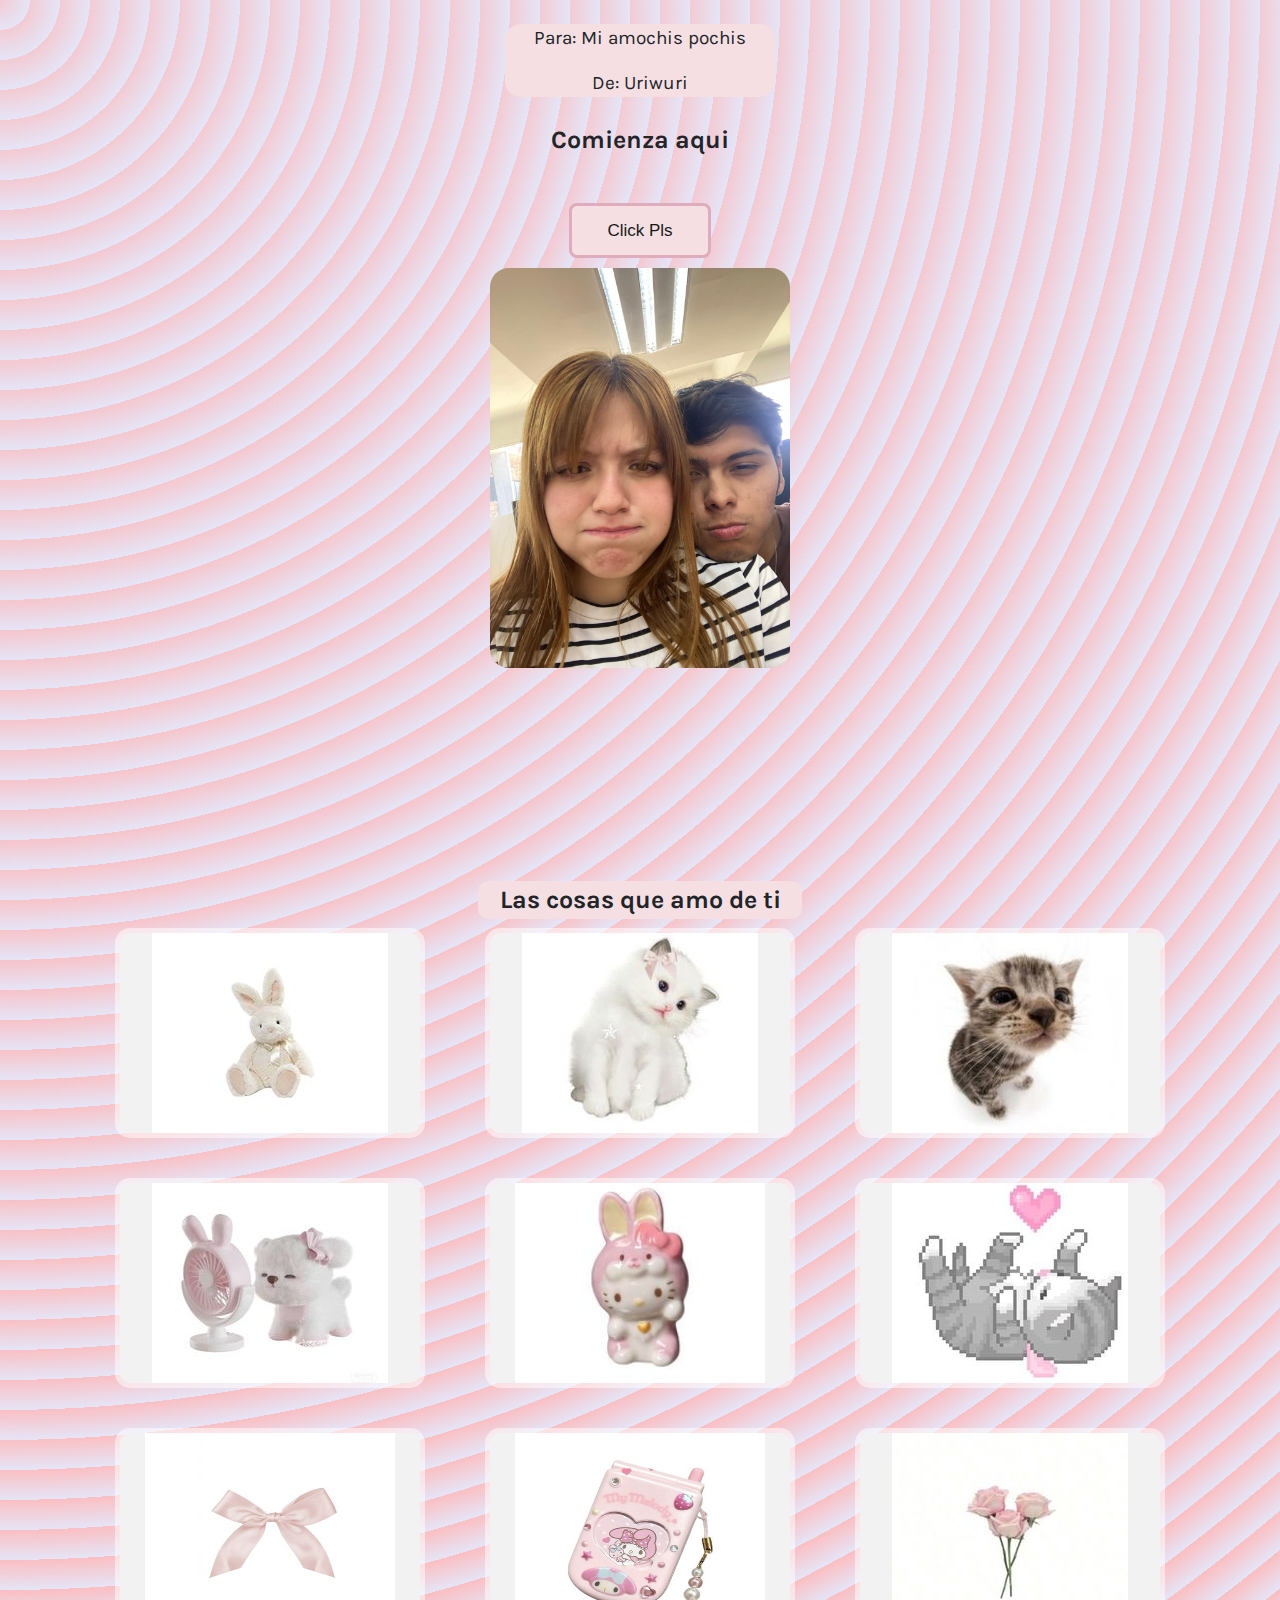
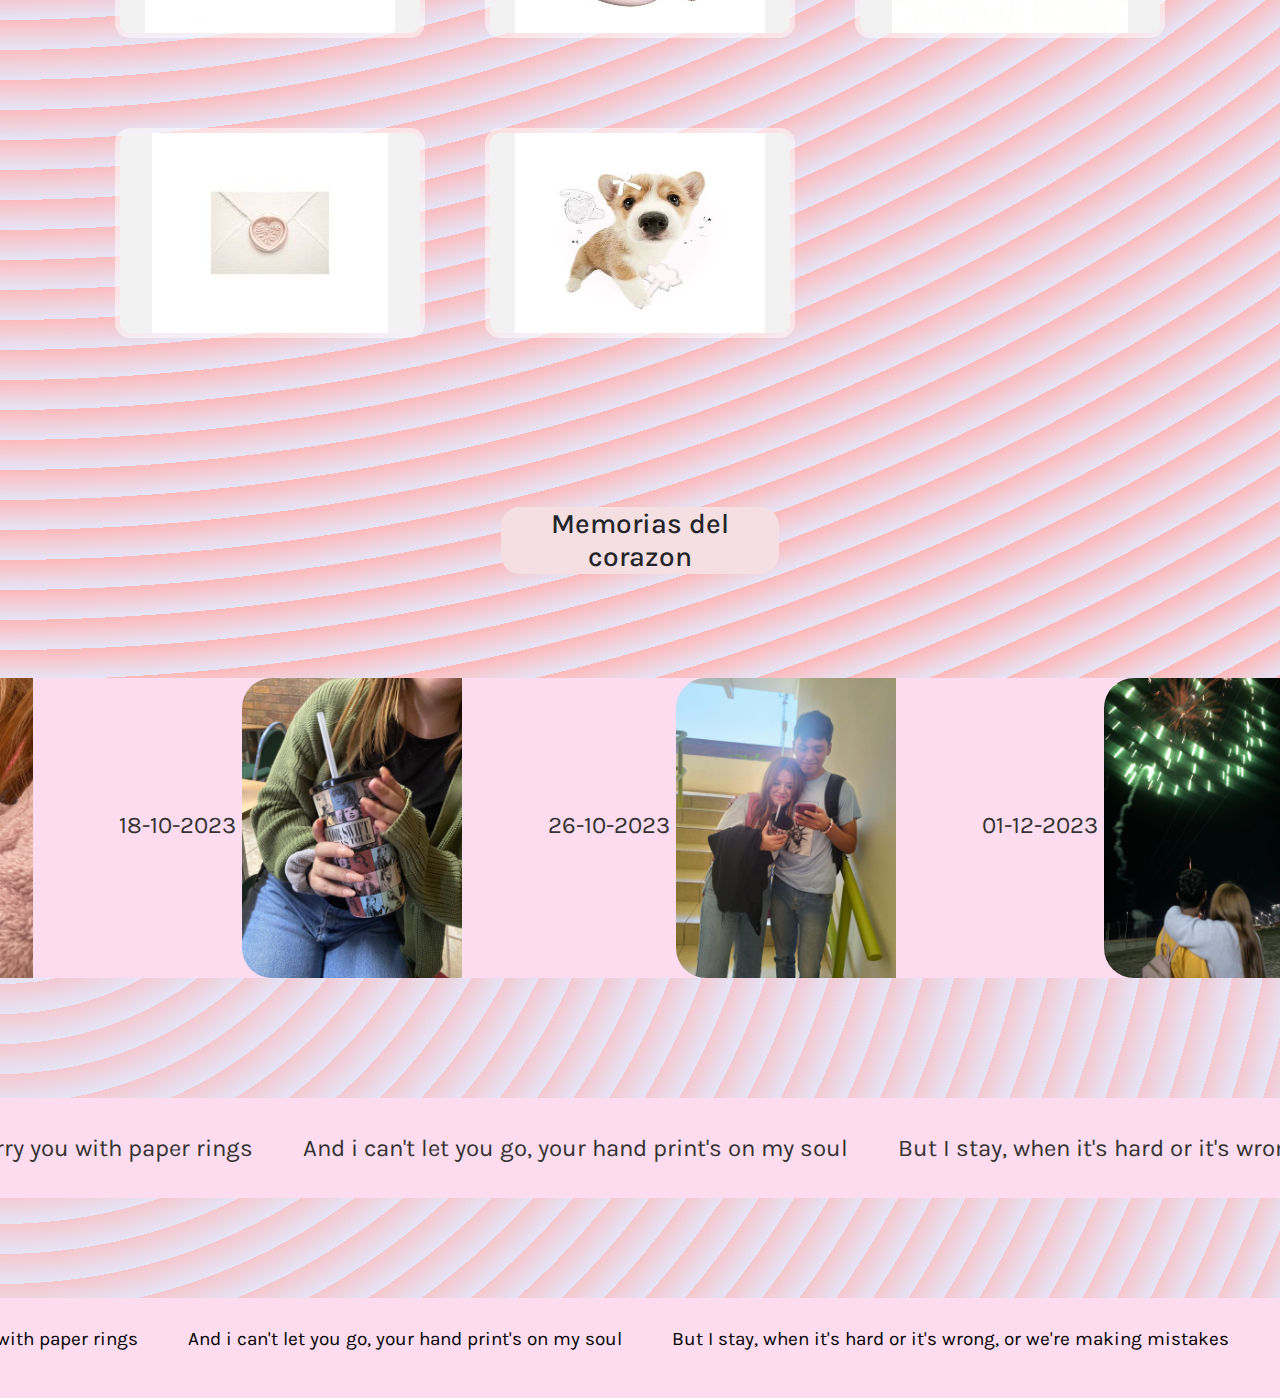
==== commit 460dbffe: "update last" ====
--- a/index.html
+++ b/index.html
@@ -14,7 +14,7 @@
     <title>Like Daylight</title>
 </head>
 <body>
-<!-- 
+
   <div id="welcome-screen" class="welcome-screen">
     <div aria-label="Orange and tan hamster running in a metal wheel" role="img" class="wheel-and-hamster">
         <div class="wheel"></div>
@@ -512,7 +512,7 @@
 
 
 
--->
+<!-- 
 <div class="row">
   <div class="col-sm-4 col-md-6 col-lg-12">
 <p style="width: 95%; text-align: center; position: absolute;  color: white; top: 50px; bottom: 50px;" >
@@ -536,6 +536,7 @@
 <br>
 
 -Uriel
+-->
 
 </p>
 </div>
--- a/styles.css
+++ b/styles.css
@@ -1668,10 +1668,19 @@
   }
   /* From Uiverse.io by Efrain2112 */ 
 body {
-background-color: #000000;
-  }
+  background-color: #e5e5f7;
+  opacity: 1;
+  width: 100%;
+  height: 100%;
+  background-image: repeating-radial-gradient(
+      circle at 0 0,
+      transparent 0,
+      #e5e5f7 30px
+    ),
+    repeating-linear-gradient(#ffb5b58a, #ffb8b8);
+}
   p{
-    
+    font-family: "Akaya Kanadaka" system-ui;
     font-weight: 400;
     font-size: 19px;
     font-style: normal;
